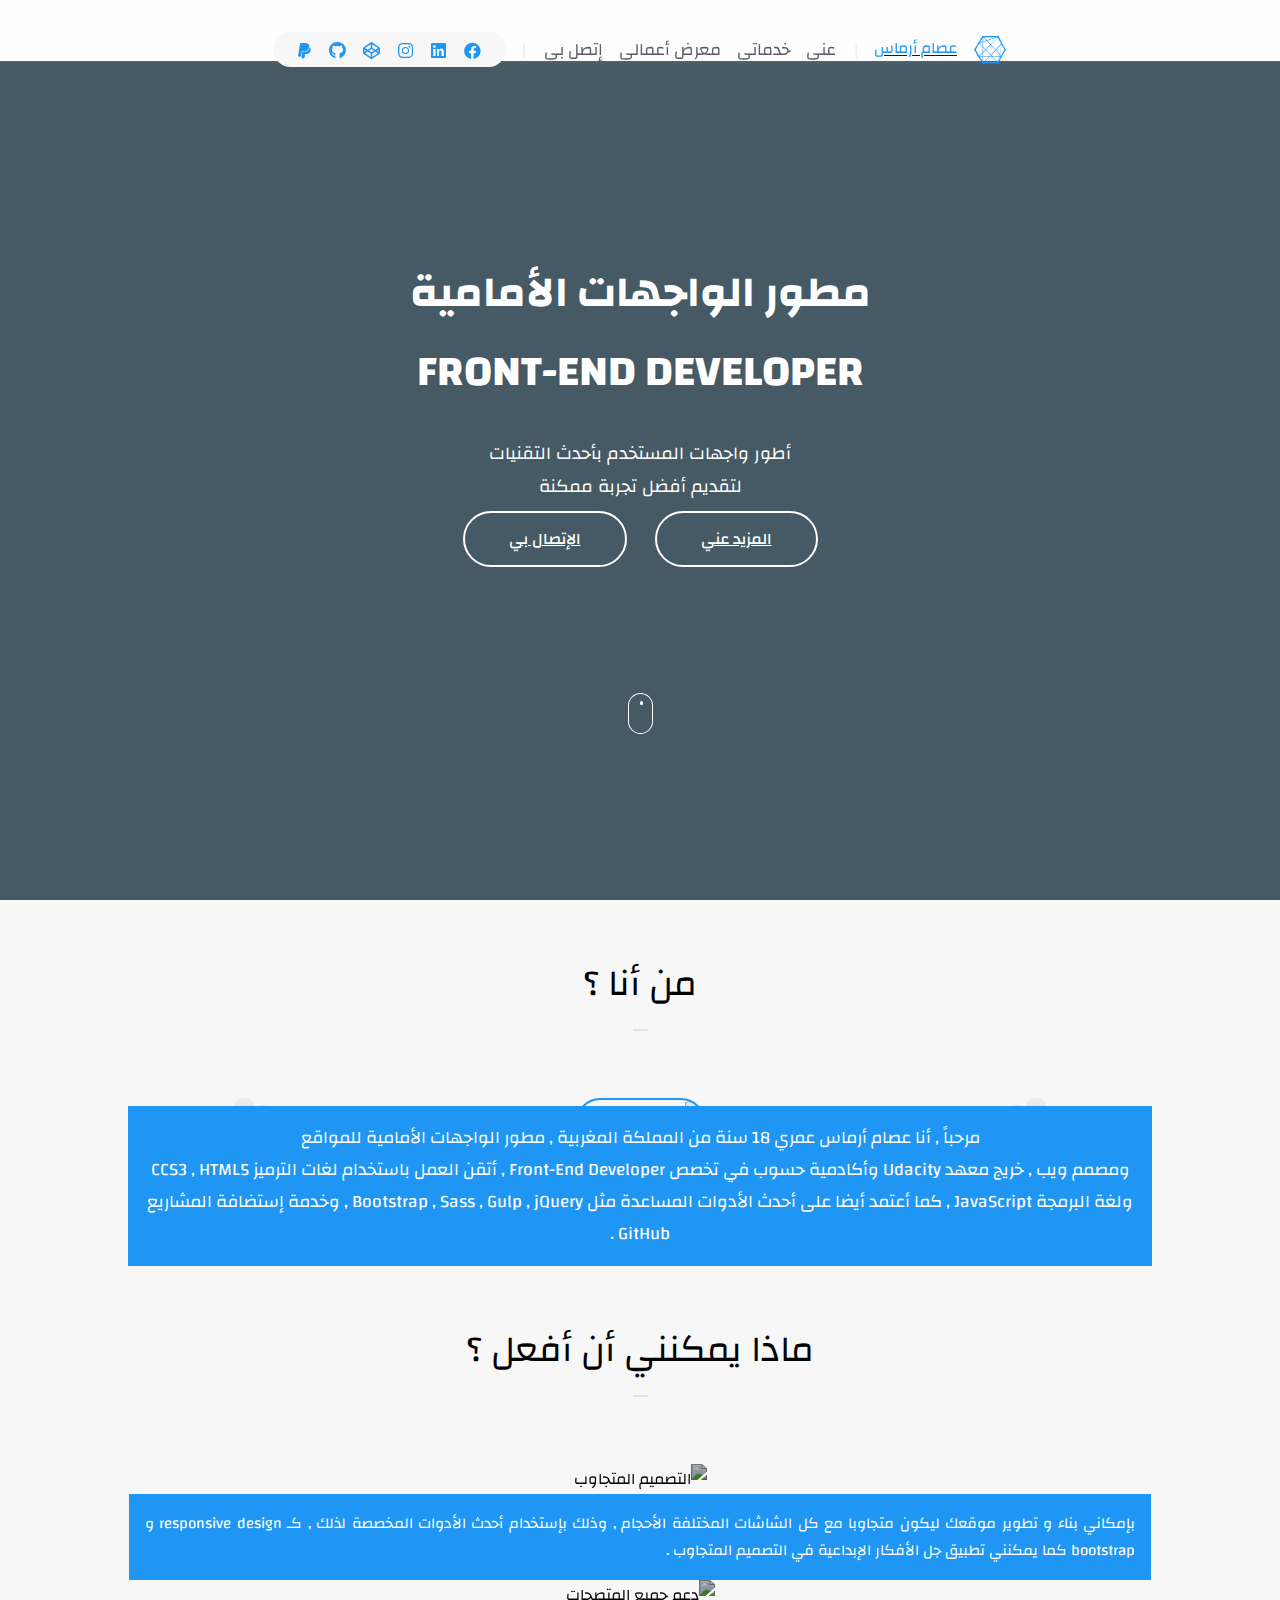
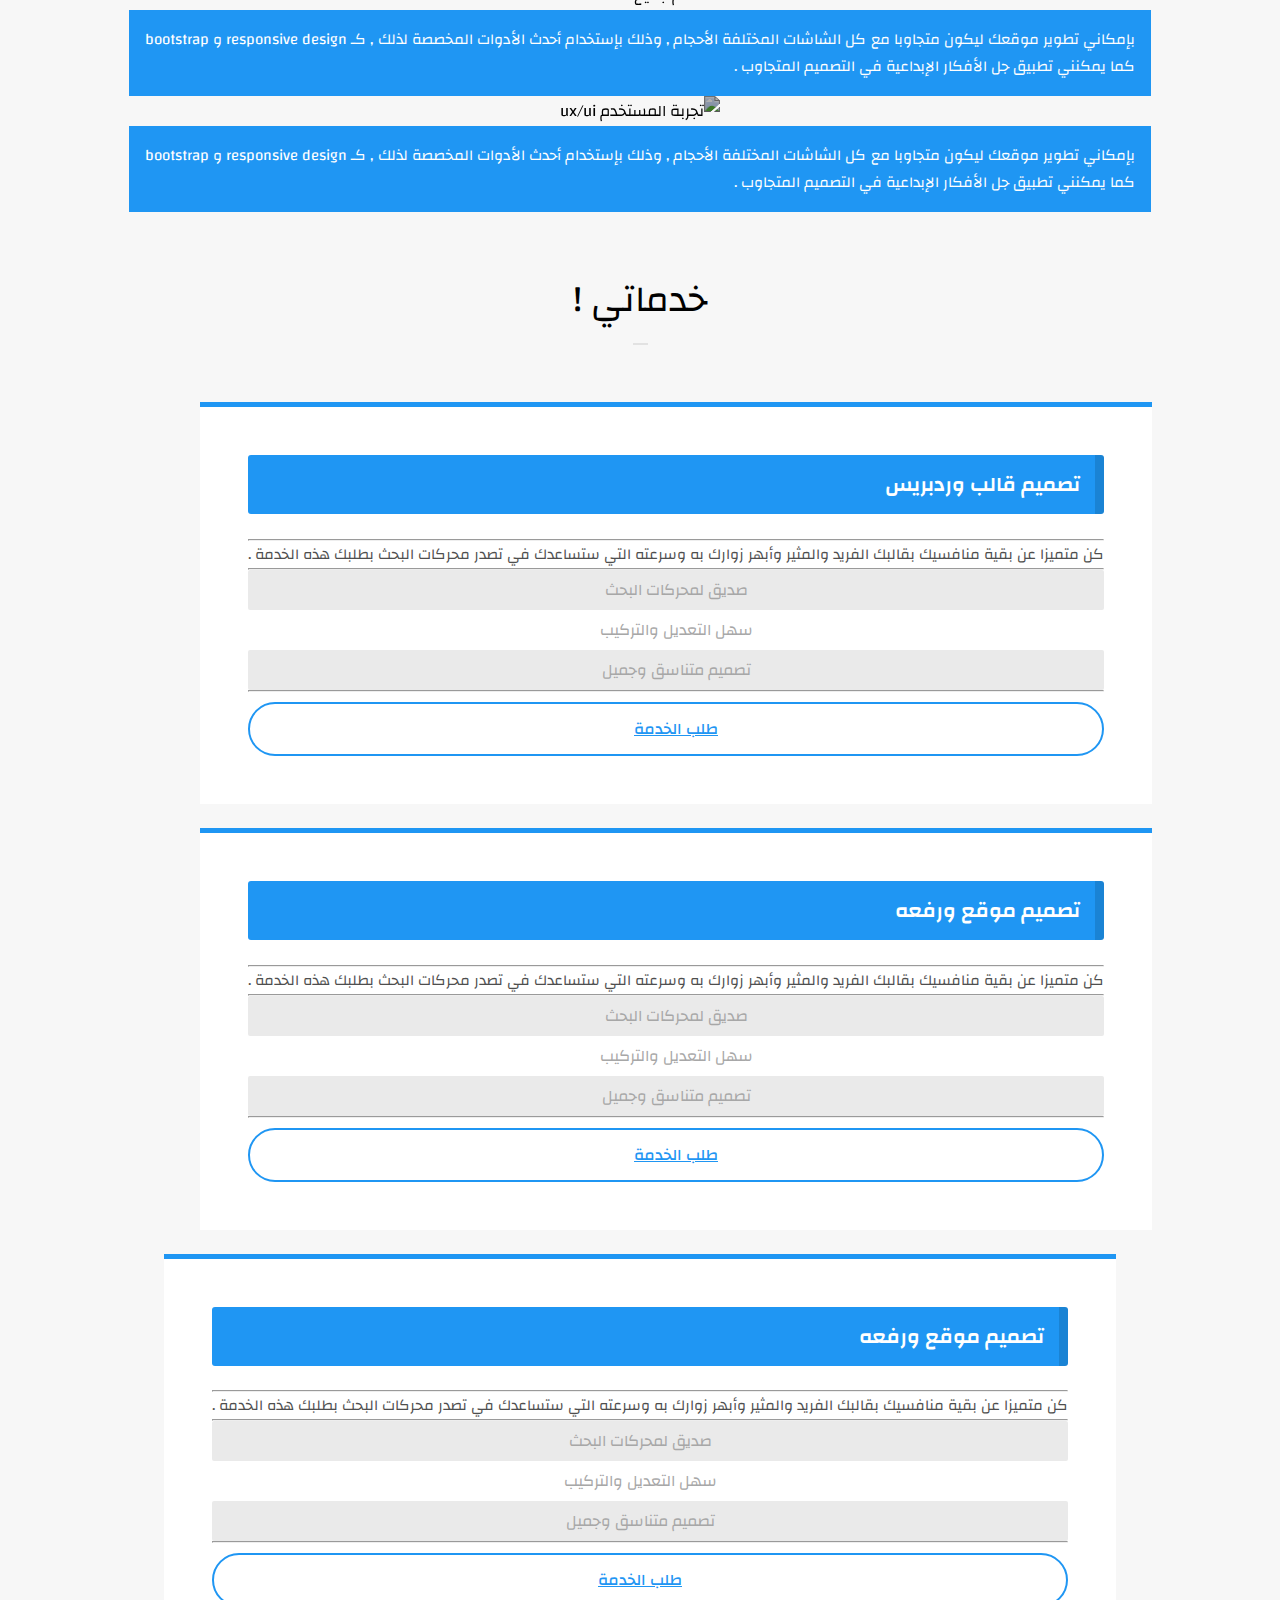
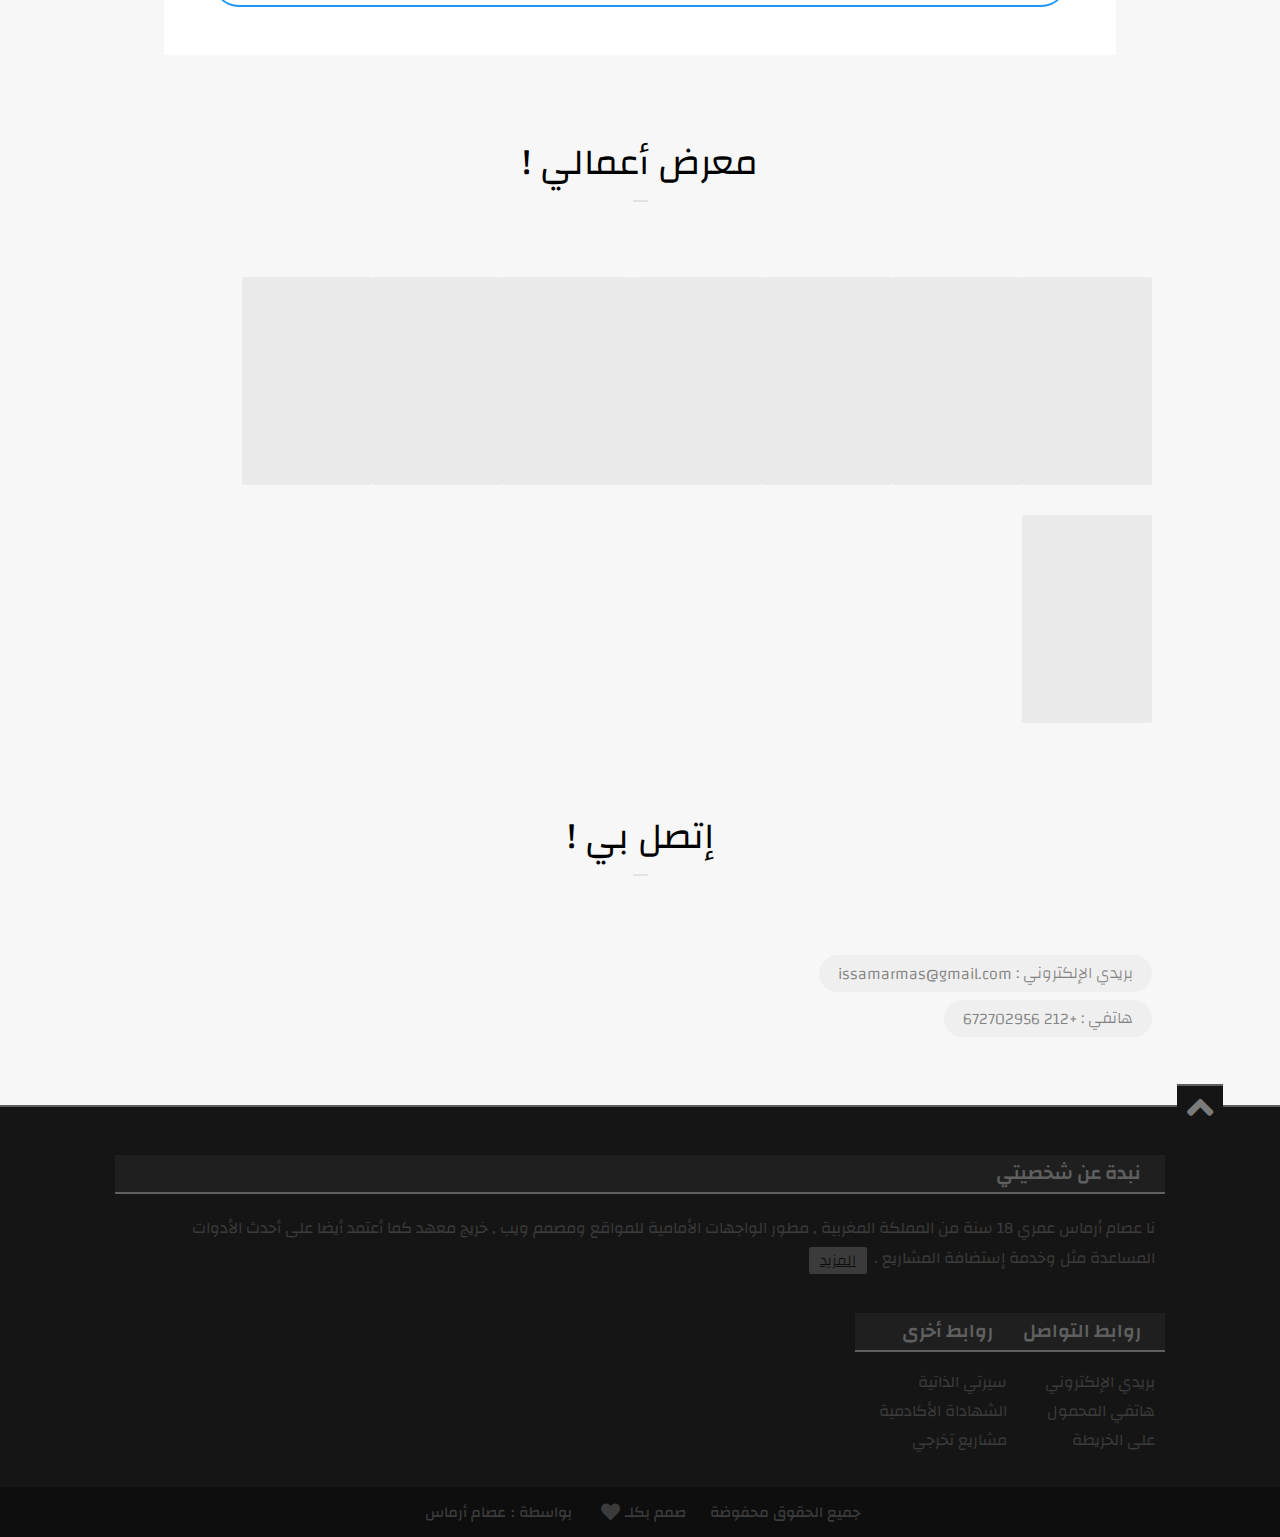
==== index.html @ 889aa136 "add hover style on gallory items" ====
<!DOCTYPE html>
<html leng="ar">
	<head>
		    <!-- title -->
		    <title>Issam Armas</title>
				<link rel="icon" type="image/png" sizes="200x200" href="images/icon.png">
				<!-- meta tage -->
		    <meta charset="utf-8">
        <meta name="viewport" content="width=device-width, initial-scale=1, shrink-to-fit=no">
				<meta name="decription" content="#">
				<meta name="kywords" contant="#">
				<!-- links -->
        <link rel="stylesheet" href="css/bootstrap.css">
        <link rel="stylesheet" href="css/bootstrap-change.css">
        <link rel="stylesheet" href="css/app.css">
        <link rel="stylesheet" href="https://use.fontawesome.com/releases/v5.1.0/css/all.css" integrity="sha384 lKuwvrZot6UHsBSfcMvOkWwlCMgc0TaWr+30HWe3a4ltaBwTZhyTEggF5tJv8tbt" crossorigin="anonymous">
				<link href="https://fonts.googleapis.com/css?family=Changa:400,700" rel="stylesheet">
	</head>
	<body dir="rtl">
        <div class="container-fluid">
					<div id="top"></div>
    <!-- spinner leading -->
           <div class="divspinner">
             <div class="spinner">
                  <div class="double-bounce1"></div>
                  <div class="double-bounce2"></div>
             </div>
             </div>
    <!-- start header -->
            <header>
							<!-- top bar -->
							<nav class="navbar navbar-light bg-light">
								<!-- logo & title -->
										 <a class="navbar-brand" href="#top"><i class="fab fa-connectdevelop"></i><span class="logo">عصام أرماس </span></a><span class="dash"> |</span>
                <!-- main menu -->
										 <ul>
											 <li><a href='#about-link'>عني</a></li>
											 <li><a href='#services-link'>خدماتي</a></li>
											 <li><a href='#gallory-link'>معرض أعمالي</a></li>
											 <li><a href='#contact-link'>إتصل بي</a></li>
										 </ul>
										 <span class="dash-left"> |</span>
										 <!-- icons navigation -->
										 <ul class="s-nav">
											<li><a href="#"><i class="fab fa-facebook s"></i></a></li>
											<li><a href="#"><i class="fab fa-linkedin s"></i></a></li>
											<li><a href="#"><i class="fab fa-instagram s"></i></a></li>
											<li><a href="#"><i class="fab fa-codepen s"></i></a></li>
											<li><a href="https://github.com/issamarmas" target="_blank"><i class="fab fa-github s"></i></a></li>
											<li><a href="#"><i class="fab fa-paypal s"></i></a></li>
										 </ul>
							 </nav>
							 <!-- End the top bar -->
					      <div class="cover">
									<!-- start cover contant -->
		                <div class="conter">
											<h2>مطور الواجهات الأمامية<br>FRONT-END DEVELOPER</h2>
											<p>أطور واجهات المستخدم بأحدث التقنيات  <br> لتقديم أفضل تجربة ممكنة</p>
		                  <a href="#about-link" class="btn btn-outline-primary" role="button" aria-pressed="true">المزيد عني</a>
		                  <a href="#contact-link" class="btn btn-outline-primary" role="button" aria-pressed="true">الإتصال بي</a>
		                </div>
		                <div class='icon-scroll smooth-scroll'><a href="#about-link" class="a-btn"></a></div>
			          </div>
		        </header>
         <!-- end header -->
		     <div id="about-link"></div>
				 <!-- start about section -->
            <section id="about">
							<!-- About me -->
                <div class="title l">
                    <h2>من أنا ؟</h2>
										<div class="border"></div>
                </div>
                <div class="profile">
                      <div style="width: 80%; margin: 0 auto;">
                        <i class="fas fa-heart"></i>
                        <i class="fas fa-heart fas2"></i>
                      </div>
                      <img src="images/face.png" width="50">
                      <p class="paragraph">مرحباً , أنا عصام أرماس عمري 18 سنة من المملكة المغربية , مطور الواجهات الأمامية للمواقع ومصمم ويب , خريج معهد Udacity وأكادمية حسوب في تخصص Front-End Developer , أتقن العمل باستخدام لغات الترميز CCS3 , HTML5 ولغة البرمجة JavaScript , كما أعتمد أيضا على أحدث الأدوات المساعدة مثل Bootstrap , Sass , Gulp , jQuery , وخدمة إستضافة المشاريع GitHub .
											</p>
                </div>
								<!-- What i can do ? -->
                <div class="title">
                    <h2>ماذا يمكنني أن أفعل ؟</h2>
										<div class="border b"></div>
                </div>
								<div class="row-width">
                  <div class="row">
                      <!--row right-->
                      <div class="col-lg-4 shadow-sm p-3 mb-5 bg-white rounded">
                          <img class="p-img" src="images/res.png" width="100%" height="auto" alt="التصميم المتجاوب">
                          <p>بإمكاني بناء و تطوير موقعك ليكون متجاوبا مع كل الشاشات المختلفة الأحجام , وذلك بإستخدام أحدث الأدوات المخصصة لذلك , كـ responsive design و bootstrap كما يمكنني تطبيق جل الأفكار الإبداعية في التصميم المتجاوب .</p>
                      </div>
                      <!--row center -->
                      <div class="col-lg-4 shadow-sm p-3 mb-5 bg-white rounded">
                        <img class="p-img" src="images/zer.png" width="100%" height="auto" alt="دعم جميع المتصحات">
                        <p>بإمكاني تطوير موقعك ليكون متجاوبا مع كل الشاشات المختلفة الأحجام , وذلك بإستخدام أحدث الأدوات المخصصة لذلك , كـ  responsive design و bootstrap كما يمكنني تطبيق جل الأفكار الإبداعية في التصميم المتجاوب .</p>
                      </div>
                      <!-- row left-->
                      <div class="col-lg-4 shadow-sm p-3 mb-5 bg-white rounded">
                        <img class="p-img" src="images/xx.png" width="100%" height="auto" alt="تجربة المستخدم  ux/ui">
                        <p>بإمكاني تطوير موقعك ليكون متجاوبا مع كل الشاشات المختلفة الأحجام , وذلك بإستخدام أحدث الأدوات المخصصة لذلك , كـ  responsive design و bootstrap كما يمكنني تطبيق جل الأفكار الإبداعية في التصميم المتجاوب .</p>
                      </div>
                  </div>
								</div>
            </section>
						<!--End about section -->
						<div id="services-link"></div>
						<!-- Start services section -->
						<section id="services">
							<div class="title">
									<h2>خدماتي !</h2>
									<div class="border"></div>
							</div>
							<div class="width-services">
								<div class="row">
									<!-- wordpress template card -->
									<div class="col-lg-4 col-md-6">
										<div class="col-contant shadow-sm">
											<h1>تصميم قالب وردبريس</h1>
											<hr/>
											<p>كن متميزا عن بقية منافسيك بقالبك الفريد والمثير وأبهر زوارك به وسرعته التي ستساعدك في تصدر محركات البحث بطلبك هذه الخدمة .</p>
											<hr/>
											<div class="tips">
												<li class="li-1">صديق لمحركات البحث</li>
												<li class="li-2">سهل التعديل والتركيب</li>
												<li class="li-3">تصميم متناسق وجميل</li>
											</div>
											<hr/>
											<!-- button -->
											<div class="my-btn">
												<a href="#">طلب الخدمة</a>
											</div>
										</div>
									</div>
									<!-- normal template card -->
									<div class="col-lg-4 col-md-6">
										<div class="col-contant shadow-sm">
											<h1>تصميم موقع ورفعه</h1>
											<hr/>
											<p>كن متميزا عن بقية منافسيك بقالبك الفريد والمثير وأبهر زوارك به وسرعته التي ستساعدك في تصدر محركات البحث بطلبك هذه الخدمة .</p>
											<hr/>
											<div class="tips">
												<li class="li-1">صديق لمحركات البحث</li>
												<li class="li-2">سهل التعديل والتركيب</li>
												<li class="li-3">تصميم متناسق وجميل</li>
											</div>
											<hr/>
											<!-- button -->
											<div class="my-btn">
												<a href="#">طلب الخدمة</a>
											</div>
										</div>
									</div>
									<!-- fixe template plan card -->
									<div class="col-lg-4 col-md-6 center">
										<div class="col-contant shadow-sm">
											<h1>تصميم موقع ورفعه</h1>
											<hr/>
											<p>كن متميزا عن بقية منافسيك بقالبك الفريد والمثير وأبهر زوارك به وسرعته التي ستساعدك في تصدر محركات البحث بطلبك هذه الخدمة .</p>
											<hr/>
											<div class="tips">
												<li class="li-1">صديق لمحركات البحث</li>
												<li class="li-2">سهل التعديل والتركيب</li>
												<li class="li-3">تصميم متناسق وجميل</li>
											</div>
											<hr/>
											<!-- button -->
											<div class="my-btn">
												<a href="#">طلب الخدمة</a>
											</div>
										</div>
									</div>
								</div>
					  	</div>
						</section>
						<!-- End the section -->
						<div id="gallory-link"></div>
						<div class="title">
								<h2>معرض أعمالي !</h2>
								<div class="border b-r"></div>
						</div>
						<!-- Start gallory section -->
						<section id="gallory">
							<!------------------------>
							<div class="width-section">
									<div class="row">
										<!--------->
											<div class="item col-lg-3 col-md-6">
												<div class="contant-item">
													<div class="hover-item">
														<a href="#">تفاصيل أكثر</a>
													</div>
												</div>
											</div>
											<!--------->
											<div class="item col-lg-3 col-md-6">
												<div class="contant-item">
													<div class="hover-item">
														<a href="#">تفاصيل أكثر</a>
													</div>
												</div>
											</div>
											<!--------->
											<div class="item col-lg-3 col-md-6">
												<div class="contant-item">
													<div class="hover-item">
														<a href="#">تفاصيل أكثر</a>
													</div>
												</div>
											</div>
											<!--------->
											<div class="item col-lg-3 col-md-6">
												<div class="contant-item">
													<div class="hover-item">
														<a href="#">تفاصيل أكثر</a>
													</div>
												</div>
											</div>
											<!--- [ buttom items ] --->
											<div class="item col-lg-3 col-md-6">
												<div class="contant-item">
													<div class="hover-item">
														<a href="#">تفاصيل أكثر</a>
													</div>
												</div>
											</div>
											<!--------->
											<div class="item col-lg-3 col-md-6">
												<div class="contant-item">
													<div class="hover-item">
														<a href="#">تفاصيل أكثر</a>
													</div>
												</div>
											</div>
											<!--------->
											<div class="item col-lg-3 col-md-6">
												<div class="contant-item">
													<div class="hover-item">
														<a href="#">تفاصيل أكثر</a>
													</div>
												</div>
											</div>
											<!--------->
											<div class="item col-lg-3 col-md-6">
												<div class="contant-item">
													<div class="hover-item">
														<a href="#">تفاصيل أكثر</a>
													</div>
												</div>
											</div>
									</div>
					  	</div>
							<!------------------------>
						</section>
						<!-- End the section -->

						<div id="contact-link"></div>
						<!-- start contact section -->
						<section id="contact-me">
							<!-- title of section -->
							<div class="title">
									<h2>إتصل بي !</h2>
									<div class="border b-r"></div>
							</div>
							<!-- contant section -->
							<div class="width-section">
								<div class="row">
									<!-- first colum -->
									<div class="col-lg-6 col-md-6">
										<div class="c-col">
											<!-- -->
										</div>
									</div>
									<!-- second colum -->
									<div class="col-lg-6 col-md-6">
										<div class="c-col">
											<!-- -->
											<div class="ul-contact">
												<div>
													<li>بريدي الإلكتروني : <span>issamarmas@gmail.com</span></li>
												</div>
												<div>
													<li>هاتفي : <span>+212 672702956</span></li>
												</div>
											</div>
										</div>
									</div>
								</div>
							</div>
						</section>
						<section id="footer">
							<a href="#top"><i class="fas fa-angle-up f"></i></a>
							<!-- statrt footer -->
							<div class="width-footer">
								<div class="row">
									<div class="col-lg-6 ">
										<h3>نبدة عن شخصيتي</h3>
										<p class="about-me">نا عصام أرماس عمري 18 سنة من المملكة المغربية , مطور الواجهات الأمامية للمواقع ومصمم ويب , خريج معهد  كما أعتمد أيضا على أحدث الأدوات المساعدة مثل  وخدمة إستضافة المشاريع  .
											<a href="#">المزيد</a>
										</p>
									</div>
									<div class="col-lg-3">
										<h3>روابط التواصل</h3>
										<ul class="foot-nav">
											<li><a href="#"><i class="fas fa-at f-i"></i>بريدي الإلكتروني</a></li>
											<li><a href="#"><i class="fas fa-mobile f-i"></i>هاتفي المحمول</a></li>
											<li><a href="#"><i class="fas fa-map-marker-alt f-i"></i>على الخريطة</a></li>
										</ul>
									</div>
									<div class="col-lg-3">
										<h3>روابط أخرى</h3>
										<ul class="foot-nav">
											<li><a href="#"><i class="fas fa-user f-i"></i>سيرتي الذاتية</a></li>
											<li><a href="#"><i class="fas fa-file-alt f-i"></i>الشهاداة الأكادمية</a></li>
											<li><a href="#"><i class="fas fa-graduation-cap f-i"></i>مشاريع تخرجي</a></li>
										</ul>
									</div>
						  	</div>
					  	</div>
							<div class="end-footer">
									<div class="row">
										<div class="col-lg-9 width-end">
											<p>جميع الحقوق محفوضة</p>
											<p><i class="fas fa-heart e-i"></i>صمم بكلـ</p>
											<p><span class="footer-name">عصام أرماس </span>بواسطة : </p>
										</div>
									</div>
							</div>
							<!-- End footer -->
						</section>
        </div>
				<script src="js/jQuery.min.js"></script>
				<script src="js/bootstrap.min.js"></script>
				<script src="js/app.js"></script>
	</body>
</html>
---- css/app.css ----
/*##################
 --Template name : Armas .
 --Version : v1 .
 --By : Issam Armas .
 -------2018-------
###################*/

html,dody,*{
    margin: 0;
    padding: 0;
    box-sizing: border-box;
    -webkit-font-smoothing: antialiased;
    transition: all 0.2s ease-out !important;
    -webkit-transition: all 0.2s ease-out !important;
}
.selector-for-some-widget {box-sizing: content-box;}

body{
  /*  overflow: hidden; */
  font-family: 'Noto Sans Arabic', changa !important;
   background-color: #f7f7f7 !important;
}
span.dash-left {
    color: #e2e2e2;
}
span.logo {
    vertical-align: initial;
    position: relative;
    top: -1px;
}
header{

    display: block;
    height: 100vh;
    margin: 0 auto;
    background: #455a64 !important;
}


.cover{
    display: block;
    text-align: center;
    height: 100%;
}
header .cover h2{
  color: #fff;
  font-weight: 700;
  display: inline-block;
  padding: 10px 40px;
  margin-bottom: 1rem;
  font-size: 2.7em;
}
header p {
      color: #fff;
      font-weight: 400;
      padding: 0px 25px;
      font-size: 18px !important;
      margin-bottom: 21px !important;
}
.conter {

  margin: 0 auto;
  display: block;
  align-items: center;
  position: relative;
  top: 27vh;

}

button {
    cursor: pointer;
    padding: 20px;
}
.mar {
margin: 0 auto;
    position: absolute;
    top: 90vh;
    right: -50%;
    display: block;
    width: 80%;
    background: white;
    border-radius: 7px;
    left: -50%;
}

.mar p{
    padding: 1.3rem;
    text-align: center;
    padding-top: 0;
    color: #5f4c82;

}

#about {
    background-color: #f7f7f7;
    height: auto;
    box-shadow: 0px -3px 3px #00000005 !important;
    width: 100%;
    padding-bottom: 1rem;
}
.title > h2{
   font-weight: 400;
   text-align: center;
   padding: 50px;
   user-select: none;
   font-size:2.3em;
}
.title{
    margin: 0px auto !important;
    text-align: center;
}
#services .title{
    margin: -10px auto !important;
    text-align: center;

}

/* start spinner */
.divspinner{
    display: none; /* block spinner */
    background: #1f96f3 !important;
    width: 100%;
    position: fixed;
    height: 100%;
    z-index: 9999999;
}
.fab {
    vertical-align: middle;
    border-style: none;
    animation: rotate 4s infinite;
    animation-timing-function: ease-in-out;
    padding: 0 1rem !important;

}
.title:hover > .border {
    border-color: #ff9a44 !important;
    transform: scaleX(2.3);
}
.title:hover > .b {
    border-color: #ff9a44 !important;
    transform: scaleX(6);
}
.rounded:hover {
    transform: translateY(-10px);
}
.spinner {
    margin: 50vh auto;
  width: 40px;
  height: 40px;

  position: relative;
}

.double-bounce1, .double-bounce2 {
  width: 100%;
  height: 100%;
  border-radius: 50%;
  background-color: #fff;
  opacity: 0.6;
  position: absolute;
  top: 0;
  left: 0;

  -webkit-animation: sk-bounce 2.0s infinite ease-in-out;
  animation: sk-bounce 2.0s infinite ease-in-out;
}

.double-bounce2 {
  -webkit-animation-delay: -1.0s;
  animation-delay: -1.0s;
}

@-webkit-keyframes sk-bounce {
  0%, 100% { -webkit-transform: scale(0.0) }
  50% { -webkit-transform: scale(1.0) }
}

@keyframes sk-bounce {
  0%, 100% {
    transform: scale(0.0);
    -webkit-transform: scale(0.0);
  } 50% {
    transform: scale(1.0);
    -webkit-transform: scale(1.0);
  }
}
/* end spinner */
.fa-connectdevelop:before {
    content: "\f20e";
    color: #1f96f3 !important;
    font-size: 30px;
}
span, li{
    font-weight: 400;
    color:#1f96f3;
    vertical-align: middle;
}
div#about-link {
    position: relative;
    top: -20px;
    display: block;
}
ul {
    list-style: none;
    float: right;
    margin: 0 10px;
    display: inherit;
}
li{
    cursor: pointer;
    font-size: 18px;
    padding:  0.5rem;
}
li > a{
    text-decoration: none !important;
    color: #575d67!important;
    font-size: 17px !important;
    padding: 6px 0 !important;
}
    li > a:hover{
      color: #1f96f3 !important;
    }
@keyframes rotate{
 0% {transform: rotate(0deg) }
 100% {transform: rotate(360deg) }
}
.dash{
    color: #e2e2e2;
    font-weight: 100;
    user-select: none;
    margin-right: 1rem;
}
 li > a:focus , focus-within{
       color: #1f96f3 !important;
    }

.icon-scroll,.icon-scroll:before{
  position: absolute;
  left: 50%;
}
.icon-scroll{
      width: 25px;
      height: 41px;
      margin-left: -12px;
      top: 50%;
      margin-top: 27vh;
      box-shadow: inset 0 0 0 1px #fff;
      border-radius: 25px;
      z-index: 9;

}
.icon-scroll:before{
      content: '';
      width: 3px;
      height: 4px;
      background: #fff;
      margin-left: -1px;
      top: 8px;
      border-radius: 4px;
      animation-duration: 1.5s;
      animation-iteration-count: infinite;
      animation-name: scroll;
}
@keyframes scroll{
  0%{opacity: 1;}
  100%{opacity: 0;transform: translateY(46px);}
}
.a-btn{
     padding: 100%;
    padding-top: 15%;
    padding-left: 9%;
}


.row p{
    margin-top: 0;
    margin-bottom: 0 !important;
    padding: 1rem;
    font-size: 15px;
    color: #fff;
    text-align: justify;
    cursor: pointer;
}
.row > .bg-white {
    background-color: #fff !important;
    background: none !important;
    padding: 0 1px !important;
    margin-bottom: 0px !important;
    box-shadow: none !important;
}
img.p-img {
    width: 100%;
    padding: 0;
    filter: brightness(0.69);
    cursor: pointer;
}
img.p-img:hover {
    filter: brightness(1);
}
.col-lg.shadow-sm.p-3.mb-5.bg-white.rounded:hover {
    box-shadow: 0 0.125rem 2rem rgba(0, 0, 0, 0.075) !important;
}
/* media screen */

@media screen and (max-width: 750px) {

      .icon-scroll{
        display: none !important;
  }
}


/* end screen media */
.profile > img{
    width: 129px;
    border-radius: 100px 100px 0px 0px;
    border: solid 2px #1f96f3;
    padding: 2px;
    margin: 0 auto;
    display: block;
    z-index: 2;
    position: static;
}
.profile {
    margin: 0 auto;
    display: block;
    width: 80%;
}
.rounded:hover .p-img {
    filter: brightness(1);
}

.profile > p{
    text-align: center;
    color: #ffffff;
    font-size: 1.09em;
    padding: 1rem;
    margin-bottom: 0 !important;
    margin-top: -1rem;
    z-index: 1;
    background-color: #1f96f3;
    position: relative;

}
.fa, .fas {
    font-weight: 900;
    transform: rotate(-20deg);
    float: right;
    font-size: 42px;
    color: #c5c5c540;
}

i.fas.fa-heart.fas2 {
    font-weight: 900;
    transform: rotate(20deg);
    float: left;
    font-size: 42px;
    color: #c5c5c540;
}

.contant-row{
  background: #f7f7f7;
  color: white;
  padding: 0 ;
  margin: 0.9rem auto;
  border-radius: 4px;
  display: flex;
  flex-direction: row-reverse;
}
.contant-row p{
text-align: right;
color: #1f96f3;
padding: 1rem;
}
.contant-row h3{
  text-align: right;
  color: #1f96f3;
  padding-bottom: 0 !important;
  font-size: 20px;
  padding: 1rem;
  padding-top: 1.5rem;
  margin: 0;
}
.p-row {
    float: right;
    flex: auto;
    width: 50%;
    padding-right: 1rem;
}
.img-row {
    float: right;
    flex: auto;
    width: 23%;
}
.img-row img{
  float: right;
  border-radius: 0px 4px 4px 0px;
}
.row {
  display: -ms-flexbox;
  display: flex;
  -ms-flex-wrap: wrap;
  flex-wrap: wrap;
  margin: 0 auto;
  width: 100% !important;
  text-align: center;
}

/* style sosiel links --s-nav--*/
.s {
    animation: none;
    color: #1f96f3;
    margin: 9px;
    position: relative;
    padding: 0px !important;
    top: 1px;

}
ul.s-nav a:hover .s {
    color: #FFC107 !important;
    transform: scale(1.33) !important;
    -webkit-transform: scale(1.33) !important;
}
.s-nav li {
    padding: 0px;
}

/*---------end ----*/


/* The new style after back */
.rounded:hover p {
    background: #03A9F4 !important;
}
.profile > p:hover {
      transform: translateY(-7px);
      background-color: #FF9800 !important;
      cursor: pointer;
      box-shadow: 0px 1px 20px 0px #ff9a44;
}
section#footer {
    height: auto;
    background: #151515;
    border-top: solid 2px #5f5f5f;
}
.width-footer{
  width: 82%;
  height: 100%;
  align-items: center;
  margin: 0 auto;
  padding: 2rem 0;
  display: block;
}
#footer h3:hover {
      border-color: #9dab2e;
      color: #9dab2e;
      user-select: none;
}
i.fas.fa-angle-up.f {
      position: relative;
      display: inline-block;
      right: 57px;
      transform: none;
      top: -21px;
      padding: 0px 10px;
      box-shadow: 0px -2px #5f5f5f;
      background: #151515;
      color: #7b7b7b;
}
i.fas.fa-angle-up.f:hover {
  color: #ffffff;
  transform: translateY(-5px);
  background: #9dab2e;
  box-shadow: 0px -2px #bbcc34;
}
.s {
    transition: all 0.07s ease-in-out !important;
}
ul.foot-nav li {
    color: #7b7b7b;
    display: block;
    line-height: 17px;
    padding: 0;
    text-align: right;
    width: 100%;
}
ul.foot-nav li a:hover{
      color: #b7b7b7 !important;
      padding: 7px 3px !important;
      transition: all 0.1s !important;
}
ul.foot-nav li a{
    width: 100%;
    display: block;
    padding: 7px 0 !important;
    margin: 0px;
    color: #3b3b3b !important;
    font-size: 16px !important;
    font-weight: 400;
    line-height: 15px;
}
ul.foot-nav li a:focus{
  color: #9dab2e !important;
}
ul.foot-nav {
    margin: 0;
    padding: 0px 10px;
    width: 100%;
}
.f-i {
    font-weight: 900;
    position: relative;
    font-size: 18px;
    float: left;
    color: #151515;
    transform: none;
}
#footer a:hover .f-i {
    color: #9dab2e !important;
}
#footer .col-lg-6:hover h3 { color: #9dab2e;border-color: #9dab2e; }
#footer .col-lg-3:hover h3 { color: #9dab2e; }

.col-lg-9.width-end {
    margin: 0 auto;
    padding: .6rem;
    user-select: none;
    font-weight: 500;
}
.end-footer {
    background: #0e0e0e;
}
/* footer copyright */

#footer p {
    display: inline-block;
    padding: 0px 10px;
    color: #3b3b3b !important;
}

.e-i {
    transform: none;
    font-size: 19px;
    padding: 0px 5px;
    line-height: 24px;
    position: relative;
    top: 3px;
    float: left;
}
.width-end:hover .e-i {
    color: #dc3545;
}
span.footer-name:hover {
    color: #9dab2e;
}

span.footer-name {
    color: #3b3b3b;
    float: left;
    font-weight: 500;
    padding: 0 5px;
}
/*scroll bar*/
::-webkit-scrollbar-thumb {
    background: #1f96f3;
}

::-webkit-scrollbar {
    width: 9px;
}
/* -- */
#footer p.about-me {
    padding: 10px;
    padding-top: 3px;
    font-size: 16px;
    cursor: default;
    height: 77px;
    font-weight: 400;
    text-align: right;
    overscroll-behavior-y: contain;
    overflow-y: scroll;
}
p.about-me a {
    background: #3b3b3b;
    padding: 0px 11px;
    display: inline-block;
    border-radius: 2px;
    margin-right: 3px;
    position: relative;
    font-size: 15px;
    color: #0d0d0d;
    top: 2px;
    font-weight: 300;
}
p.about-me a:hover {
    text-decoration: none;
    background-color: #9dab2e;
    color: #ffffff;
}
#footer ::-webkit-scrollbar-thumb {
    background: #1f1f1f;
    border-radius: 3px;
}
ul.s-nav {
    background: #f7f7f7;
    padding: 0 1rem;
    border-radius: 3rem;
    margin: 1rem;
}
.row-width .row p{
    margin-top: 0;
    margin-bottom: 0 !important;
    padding: 1rem;
    font-size: 15px;
    background: #1f96f3;
    color: #fff;
    text-align: justify;
    cursor: pointer;
}
.row-width{
    width: 80%;
    display: block;
    margin: 0 auto;
}

/* style for services section */
div#services-link {
    position: relative;
    top: -40px;
}
#services{
    display: block;
    background: #f7f7f7;
}
.width-services {
    width: 80%;
    display: block;
    margin: 0 auto;
    align-items: center;
}
/* services --contant colums stytle */
.col-contant {
    background: #ffffff;
    padding: 3rem;
    border-top: solid 5px #1f96f3;
    margin-bottom: 1.5rem;
    color: #434b4e;
}
.col-contant:hover {
    transform: translateY(-7px);
    border-color: #FFC107;
}
#services .title > h2 {
    padding: 3rem !important;
    margin: 0 !important;
}
#services h1 {
    font-size: 1.3rem;
    background: #1f96f3;
    color: #fff;
    border-radius: 3px;
    cursor: default;
    margin-bottom: 1.55rem !important;
    font-weight: 600 !important;
    padding-right: 15px !important;
    text-align: right;
    padding: 10px;
    border-right: solid 9px #1a83d4;
}
.col-contant:hover h1 {
    border-color: #FF9800 !important;
    background-color: #FFC107 !important;
}
.col-contant p {
    color: #4e4e4e;
    padding: 0rem !important;
    text-align: justify;
}
.tips li {
    text-align: justify;
    padding: 3px 0px;
    font-size: 16px;
    color: #505050;
}
.tips {
    padding: 0px !important;
    list-style: none;
    margin: 0px 0px;
}
li.li-1 {
    padding: 5px 10px;
    background: #eaeaea;
    text-align: center;
    border-radius: 2px;
    color: #a7a7a7;
}
li.li-2 {
    background: #ffffff;
    padding: 5px 10px;
    border-radius: 2px;
    text-align: center;
    color: #a7a7a7;
}
li.li-3 {
    background: #eaeaea;
    text-align: center;
    color: #a7a7a7;
    border-radius: 2px;
    padding: 5px 10px;
}
.tips li:hover {
    background: #FFC107;
    color: #ffffff;
    border-right: 5px solid #FF9800;
}
.my-btn a {
  padding: 10px 0px !important;
  width: 100%;
  font-weight: 500;
  color: #1f96f3;
  border-radius: 45px;
  display: inline-block;
  border: solid 2px;
}
.my-btn {
    padding-top: 10px;
    display: block;
    margin: 0 auto;
}
.my-btn a:hover {
    text-decoration: none;
    border-color: #FF9800 !important;
    background: #FF9800 !important;
    color: #fff !important;
    padding: 6px 73px;
}
.col-contant:hover .my-btn a {
    border-color: #FFC107 ;
    color: #FFC107 ;
}

/* style of conact section*/

.border.b-r {
    top: -65px;
}
div#contact-link {
    position: relative;
    top: -35px;
}
.width-section{
  display: block;
  margin: 0 auto !important;
  width: 80%;
}
  .ul-contact {
      padding: 0px;
      list-style: none;
      text-align: right;
      line-height: 20px;
  }

  .ul-contact li span {
    color: #828282;
    font-size: 16px;
    font-weight: 300;
}
.ul-contact li {
    padding: 8px 19px;
    margin: 4px 0px;
    background: #efefef;
    display: inline-block;
    font-weight: 300;
    border-radius: 55px;
    color: #828282;
    font-size: 16px;
}
.c-col {
    margin-bottom: 4rem;
}
.center {
    margin: 0 auto;
}
/* gallory section */
div#gallory-link {
    position: relative;
    top: -45px;
}
.contant-item {
      background: #eaeaea;
      height: 13rem;
      transition: all 0.2s ease-out !important;
      border-radius: 2px;
      margin-bottom: 30px !important;
}
.contant-item:hover {
    background: #1f96f3;
    cursor: pointer;
    transform: scale(1.04);
    -webkit-transform: scale(1.04);
    box-shadow: 0px 0px 30px 0px #1f96f3 !important;
    -webkit-box-shadow: 0px 0px 30px 0px #1f96f3 !important;
    -ms-box-shadow: 0px 0px 30px 0px #1f96f3 !important;
    -o-box-shadow: 0px 0px 30px 0px #1f96f3 !important;
}
.hover-item {
    display: block;
    height: 100%;
    width: 100%;
    opacity: 0;
}
.contant-item:hover .hover-item {
    display: block;
    opacity: 1;
}
.hover-item a {
    color: #fff;
    height: 100%;
    position: relative;
    top: 45%;
    background: #1d8ce2;
    padding: 10px 24px;
    border-radius: 50px;
    font-size: 17px;
}
.hover-item a:hover {
    text-decoration: none;
}
/* finally the fucking site is done in the line namber 675*/
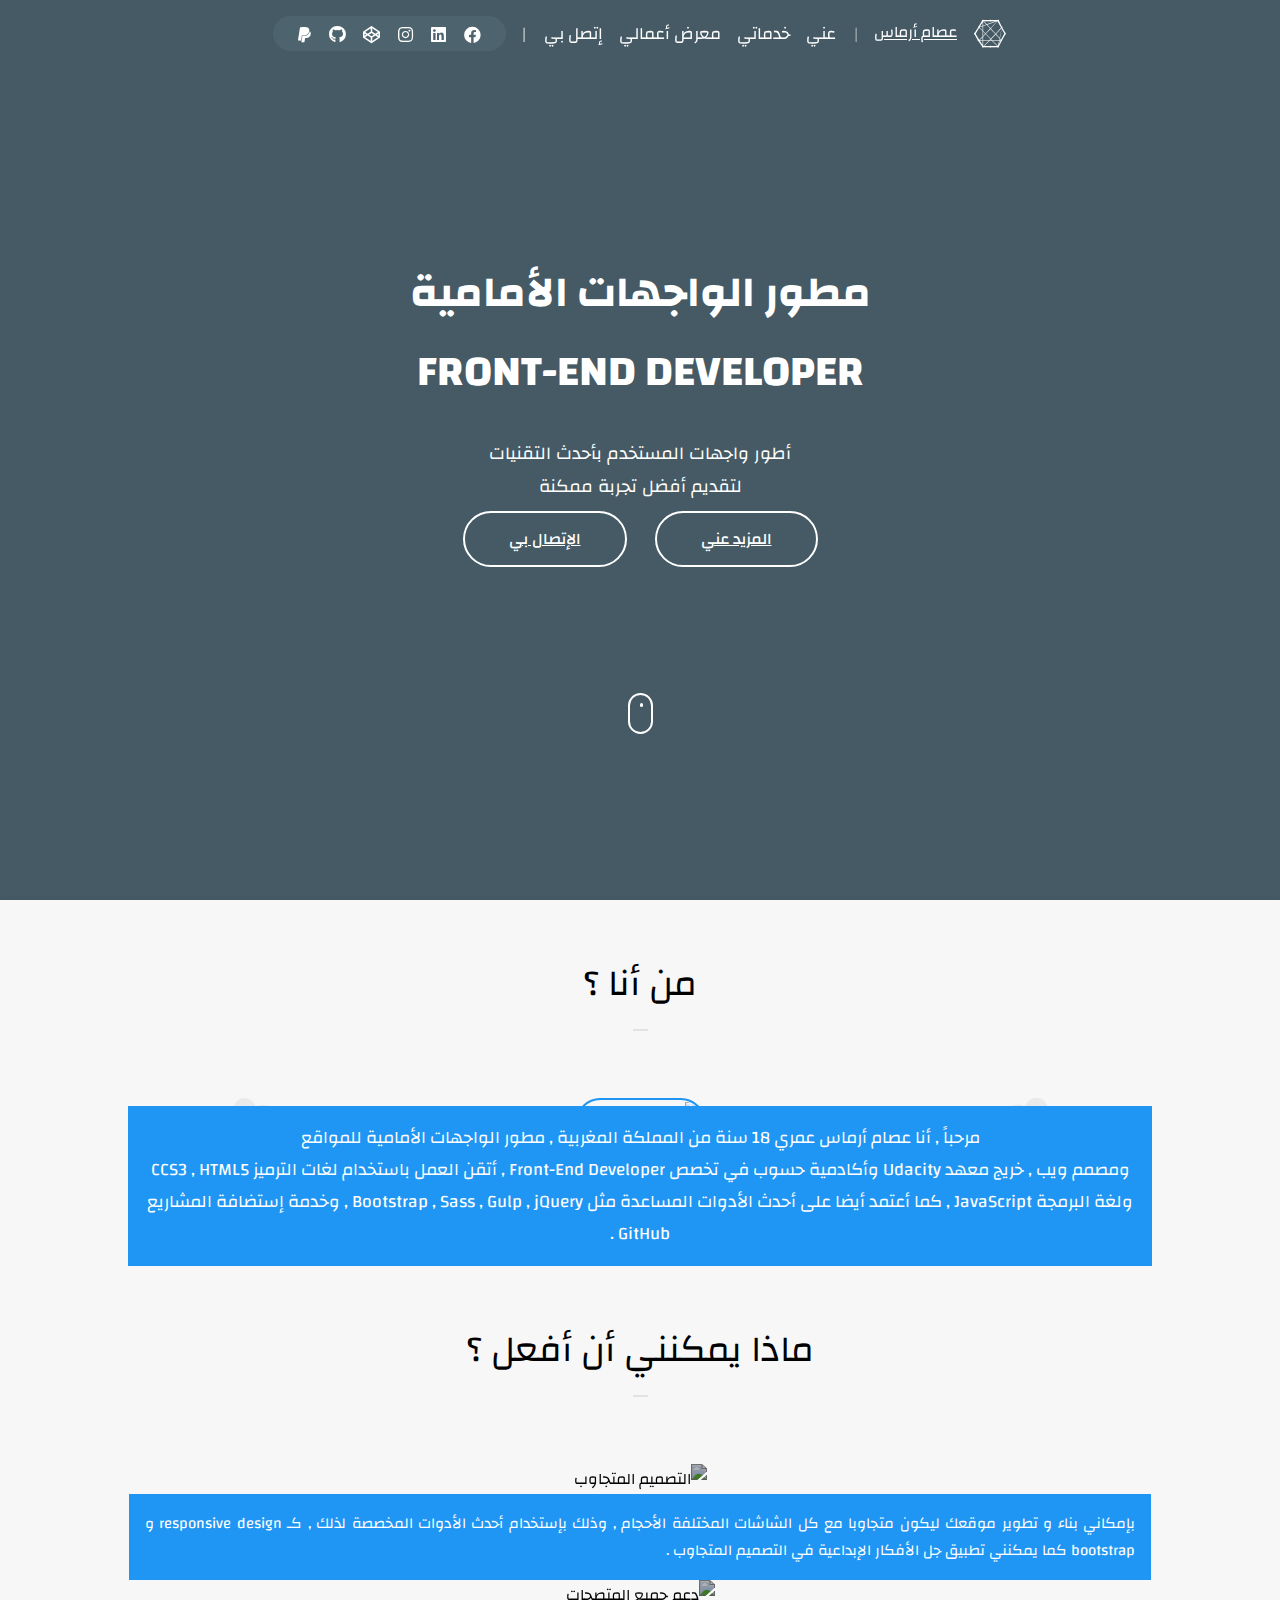
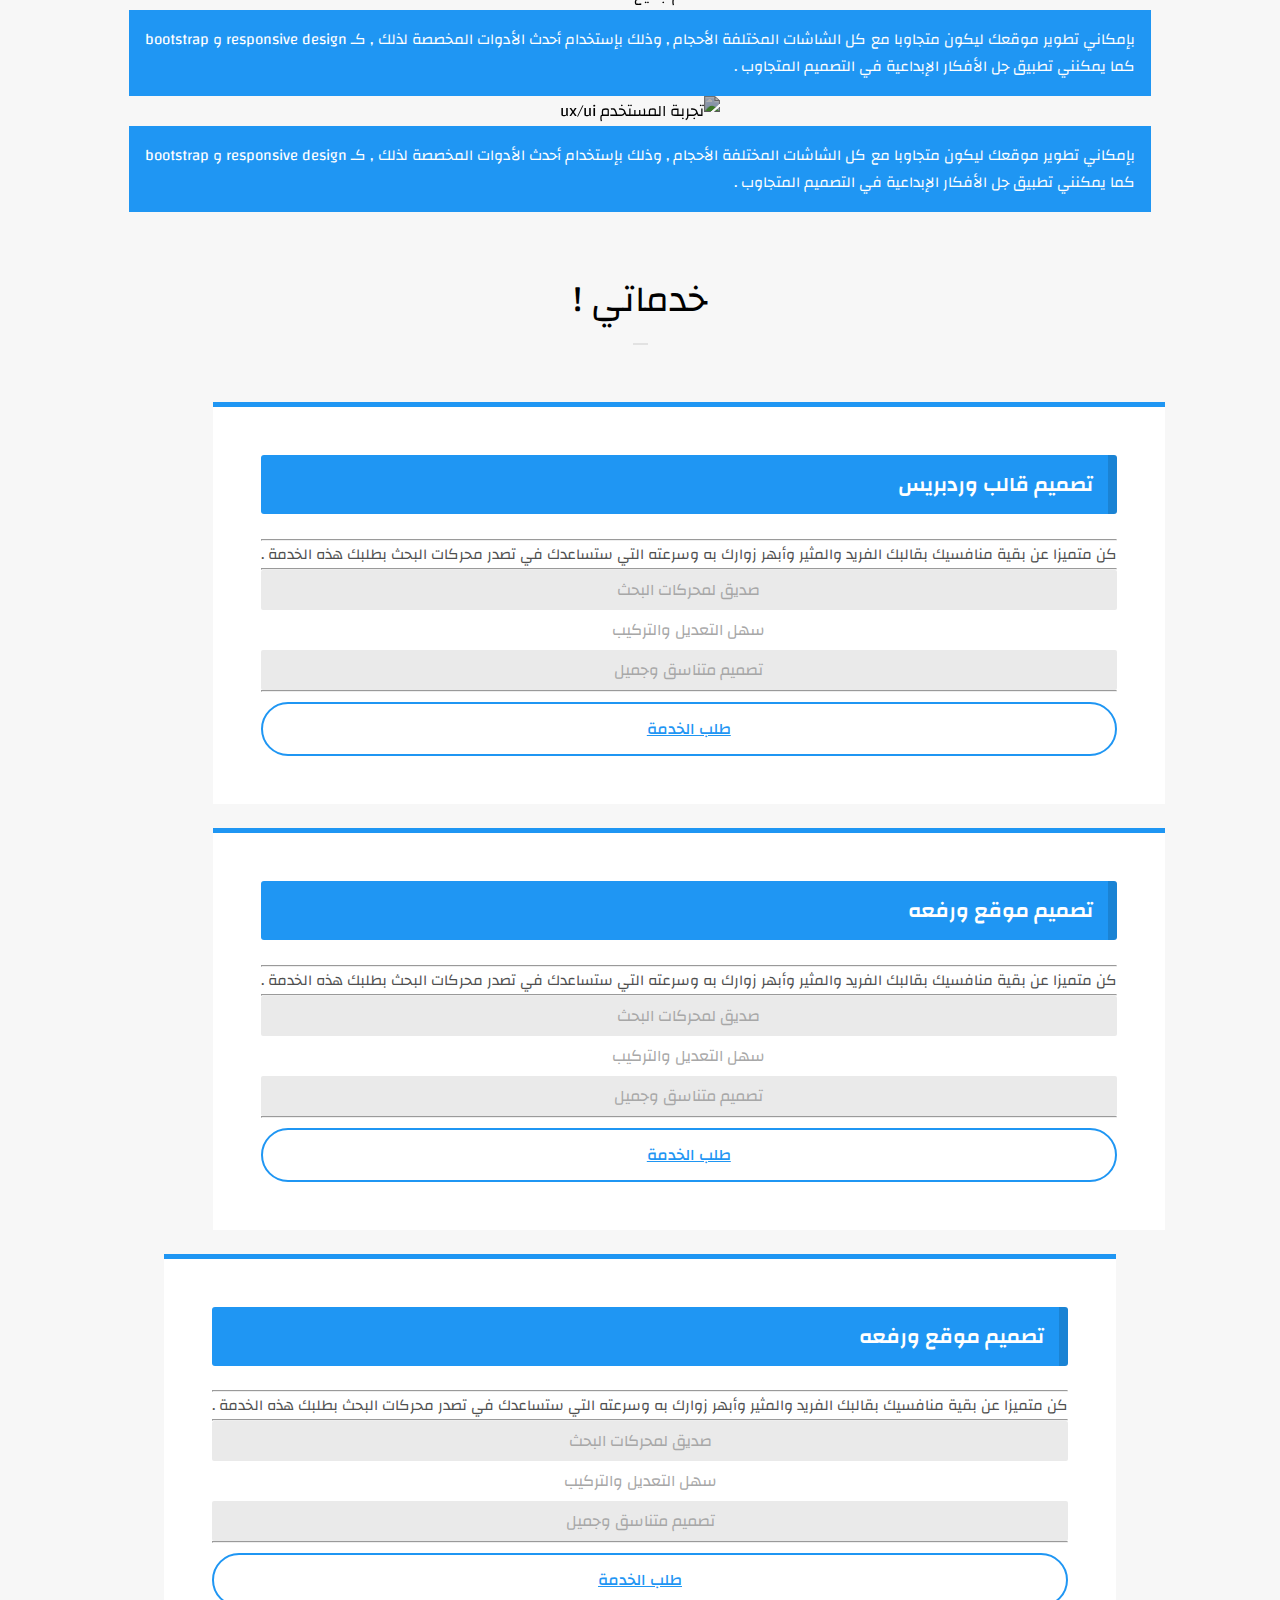
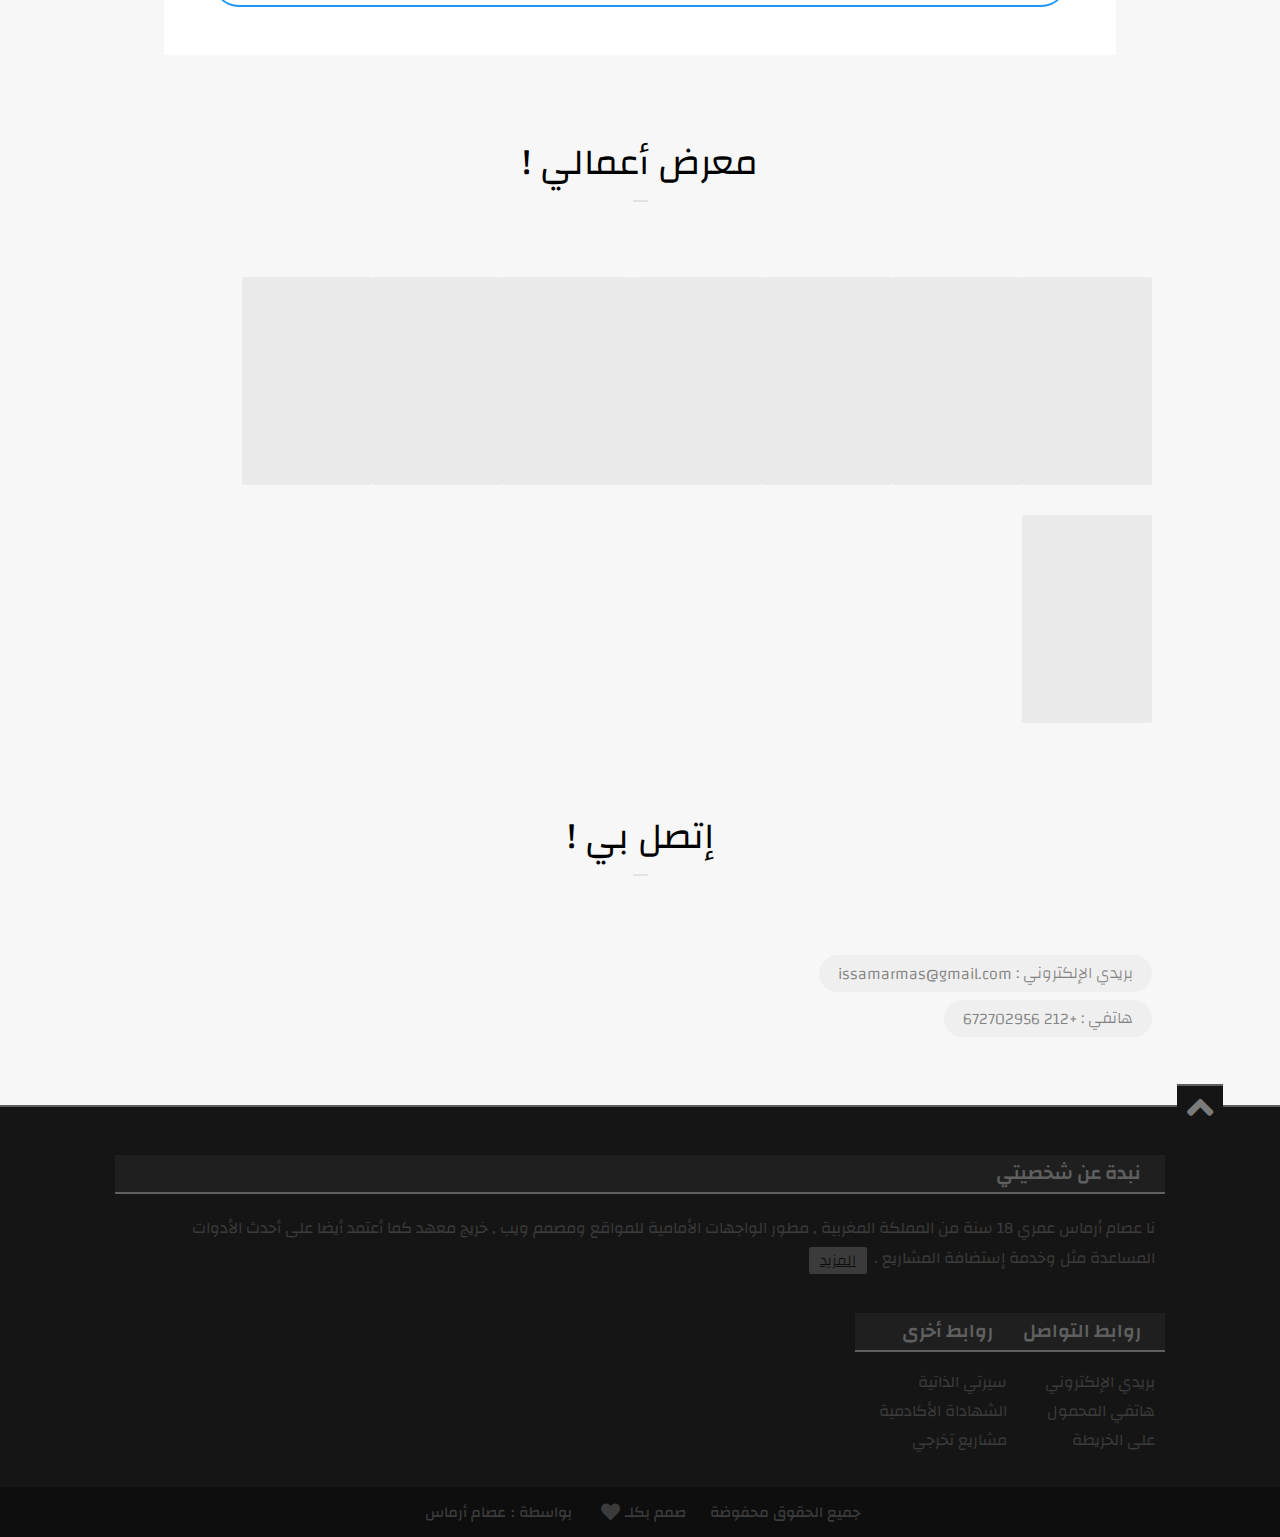
==== commit 2543962d: "add jQuery scripts for responsive navbar" ====
--- a/index.html
+++ b/index.html
@@ -29,25 +29,25 @@
     <!-- start header -->
             <header>
 							<!-- top bar -->
-							<nav class="navbar navbar-light bg-light">
+							<nav class="navbar navbar-light bg-light nnn">
 								<!-- logo & title -->
-										 <a class="navbar-brand" href="#top"><i class="fab fa-connectdevelop"></i><span class="logo">عصام أرماس </span></a><span class="dash"> |</span>
+										 <a class="navbar-brand n" href="#top"><i class="fab fa-connectdevelop n"></i><span class="logo n">عصام أرماس </span></a><span class="dash"> |</span>
                 <!-- main menu -->
 										 <ul>
-											 <li><a href='#about-link'>عني</a></li>
-											 <li><a href='#services-link'>خدماتي</a></li>
-											 <li><a href='#gallory-link'>معرض أعمالي</a></li>
-											 <li><a href='#contact-link'>إتصل بي</a></li>
+												 <li><a class="n" href='#about-link'>عني</a></li>
+												 <li><a class="n" href='#services-link'>خدماتي</a></li>
+												 <li><a class="n" href='#gallory-link'>معرض أعمالي</a></li>
+												 <li><a class="n" href='#contact-link'>إتصل بي</a></li>
 										 </ul>
 										 <span class="dash-left"> |</span>
 										 <!-- icons navigation -->
-										 <ul class="s-nav">
-											<li><a href="#"><i class="fab fa-facebook s"></i></a></li>
-											<li><a href="#"><i class="fab fa-linkedin s"></i></a></li>
-											<li><a href="#"><i class="fab fa-instagram s"></i></a></li>
-											<li><a href="#"><i class="fab fa-codepen s"></i></a></li>
-											<li><a href="https://github.com/issamarmas" target="_blank"><i class="fab fa-github s"></i></a></li>
-											<li><a href="#"><i class="fab fa-paypal s"></i></a></li>
+										 <ul class="s-nav nn">
+												<li><a href="#"><i class="fab fa-facebook s n"></i></a></li>
+												<li><a href="#"><i class="fab fa-linkedin s n"></i></a></li>
+												<li><a href="#"><i class="fab fa-instagram s n"></i></a></li>
+												<li><a href="#"><i class="fab fa-codepen s n"></i></a></li>
+												<li><a href="https://github.com/issamarmas" target="_blank"><i class="fab fa-github s n"></i></a></li>
+												<li><a href="#"><i class="fab fa-paypal s n"></i></a></li>
 										 </ul>
 							 </nav>
 							 <!-- End the top bar -->
--- a/css/app.css
+++ b/css/app.css
@@ -97,6 +97,8 @@
     height: auto;
     box-shadow: 0px -3px 3px #00000005 !important;
     width: 100%;
+    margin: 0 auto;
+    max-width: 1366px;
     padding-bottom: 1rem;
 }
 .title > h2{
@@ -244,8 +246,8 @@
       height: 41px;
       margin-left: -12px;
       top: 50%;
+      border: solid 2px #fff !important;
       margin-top: 27vh;
-      box-shadow: inset 0 0 0 1px #fff;
       border-radius: 25px;
       z-index: 9;
 
@@ -632,9 +634,11 @@
 #services{
     display: block;
     background: #f7f7f7;
+    margin: 0 auto;
+    max-width: 1366px;
 }
 .width-services {
-    width: 80%;
+    width: 82%;
     display: block;
     margin: 0 auto;
     align-items: center;
@@ -776,6 +780,11 @@
     color: #828282;
     font-size: 16px;
 }
+section#contact-me {
+    margin: 0 auto;
+    max-width: 1366px;
+    display: block;
+}
 .c-col {
     margin-bottom: 4rem;
 }
@@ -786,6 +795,11 @@
 div#gallory-link {
     position: relative;
     top: -45px;
+}
+#gallory{
+  display: block;
+  margin: 0 auto;
+  max-width: 1366px;
 }
 .contant-item {
       background: #eaeaea;
@@ -827,4 +841,18 @@
 .hover-item a:hover {
     text-decoration: none;
 }
+/* responsive nav bar */
+.n {
+    color: #fff !important;
+}
+.nnn {
+    background: none !important;
+    box-shadow: none !important;
+}
+.nn {
+    background: #4d636d !important;
+}
+i.fab.fa-connectdevelop.n:before {
+    color: #fff !important;
+}
 /* finally the fucking site is done in the line namber 675*/
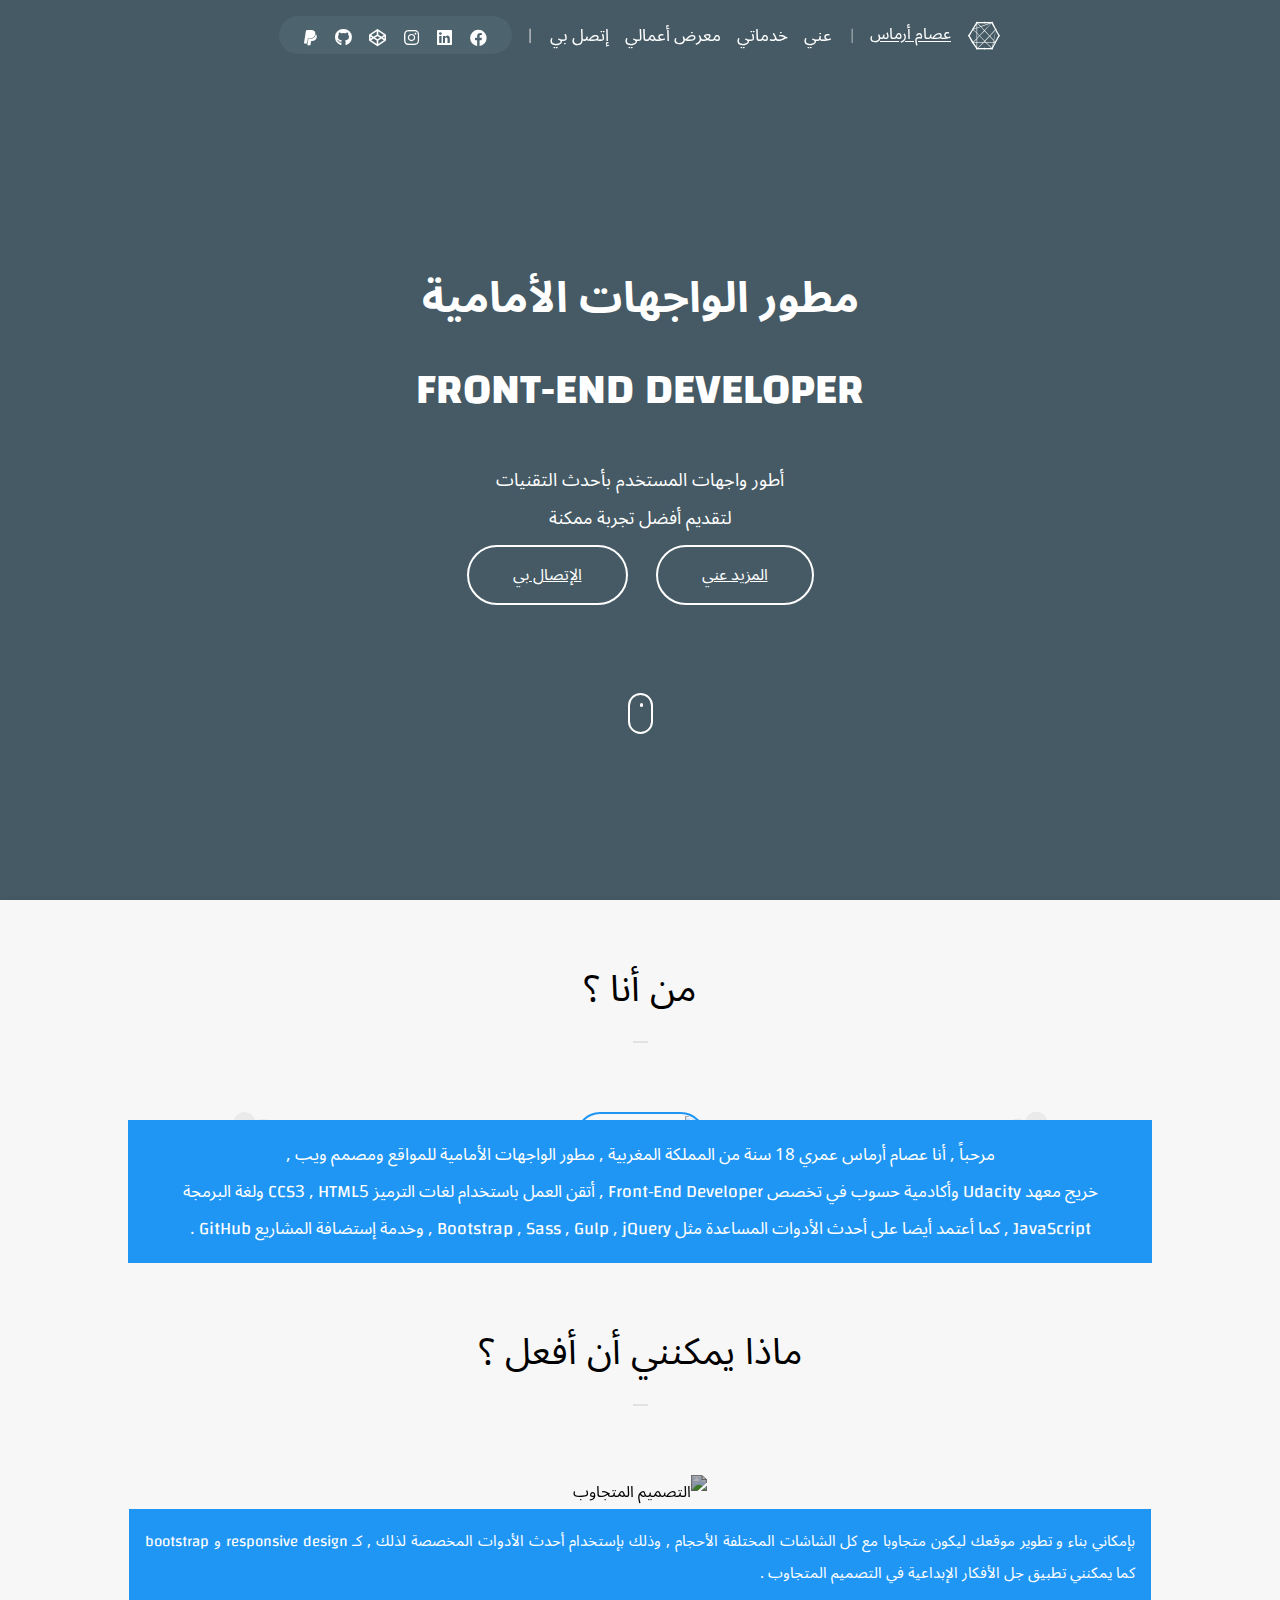
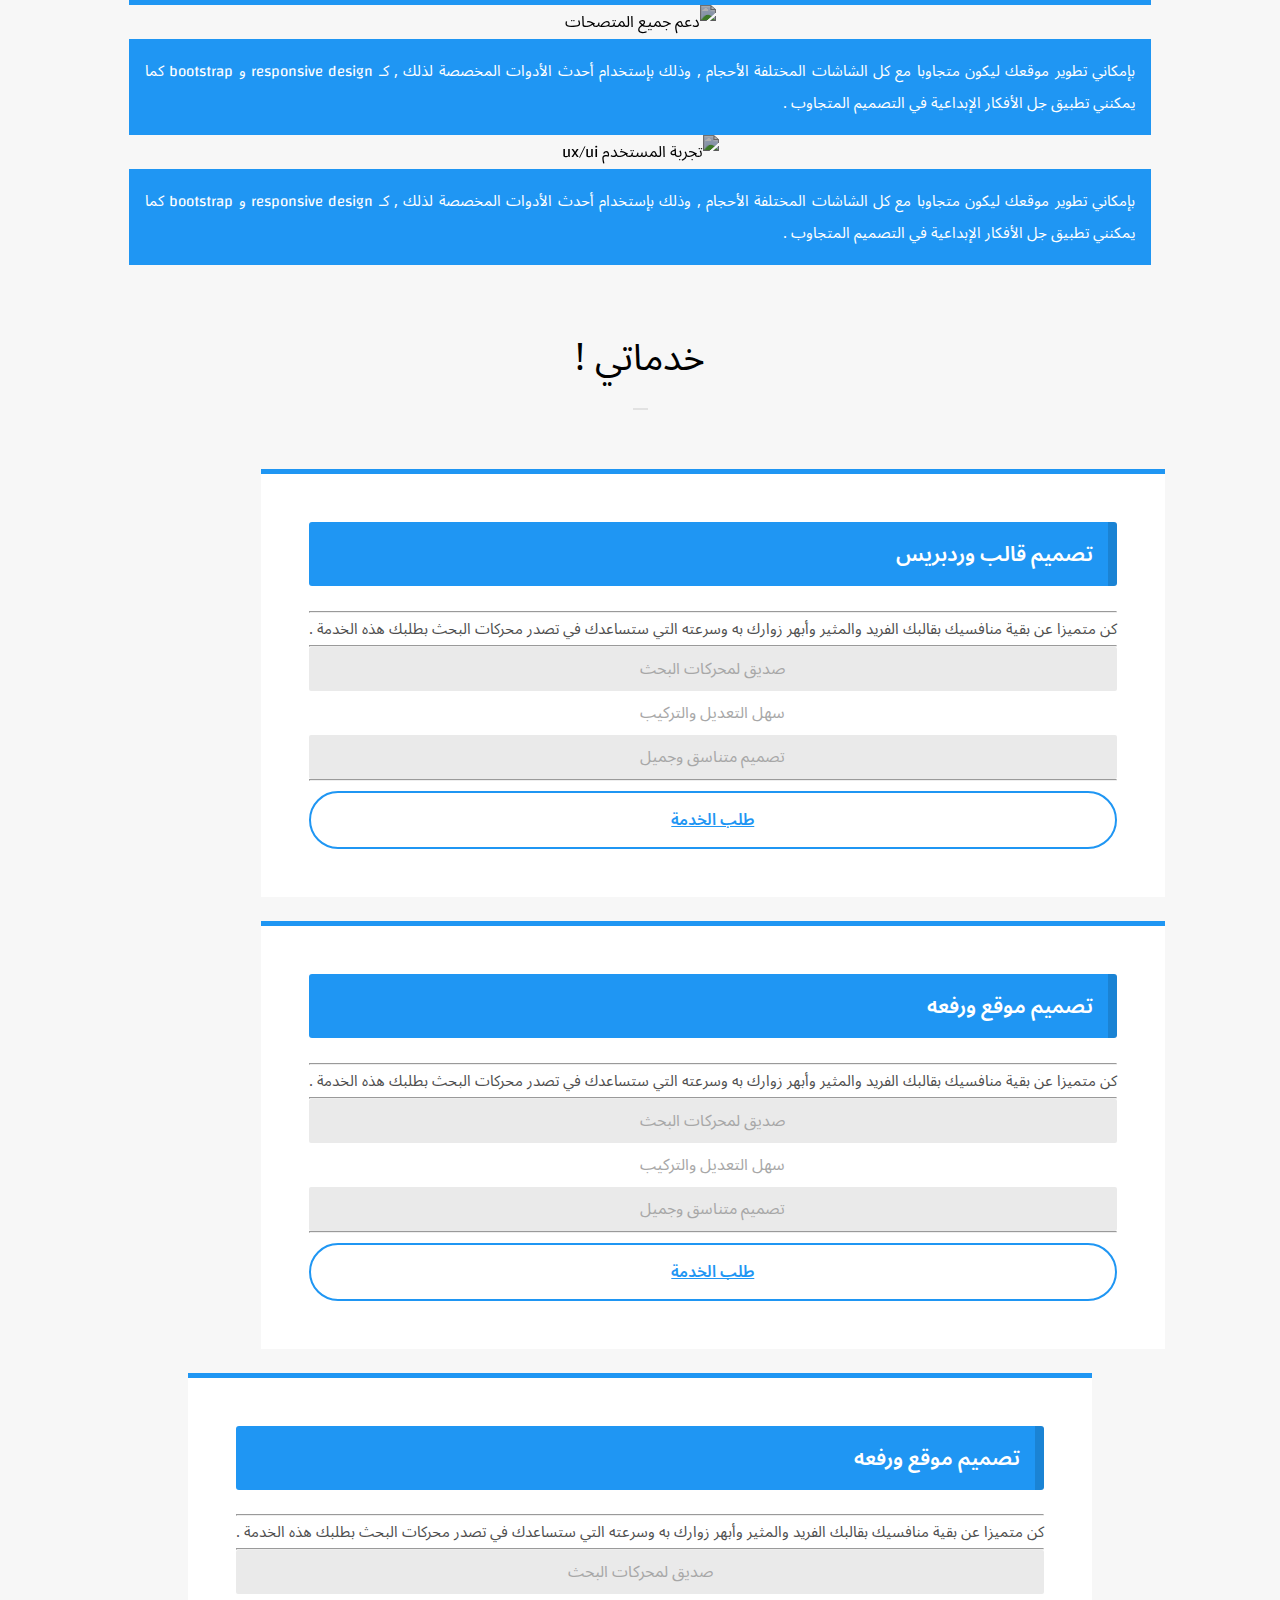
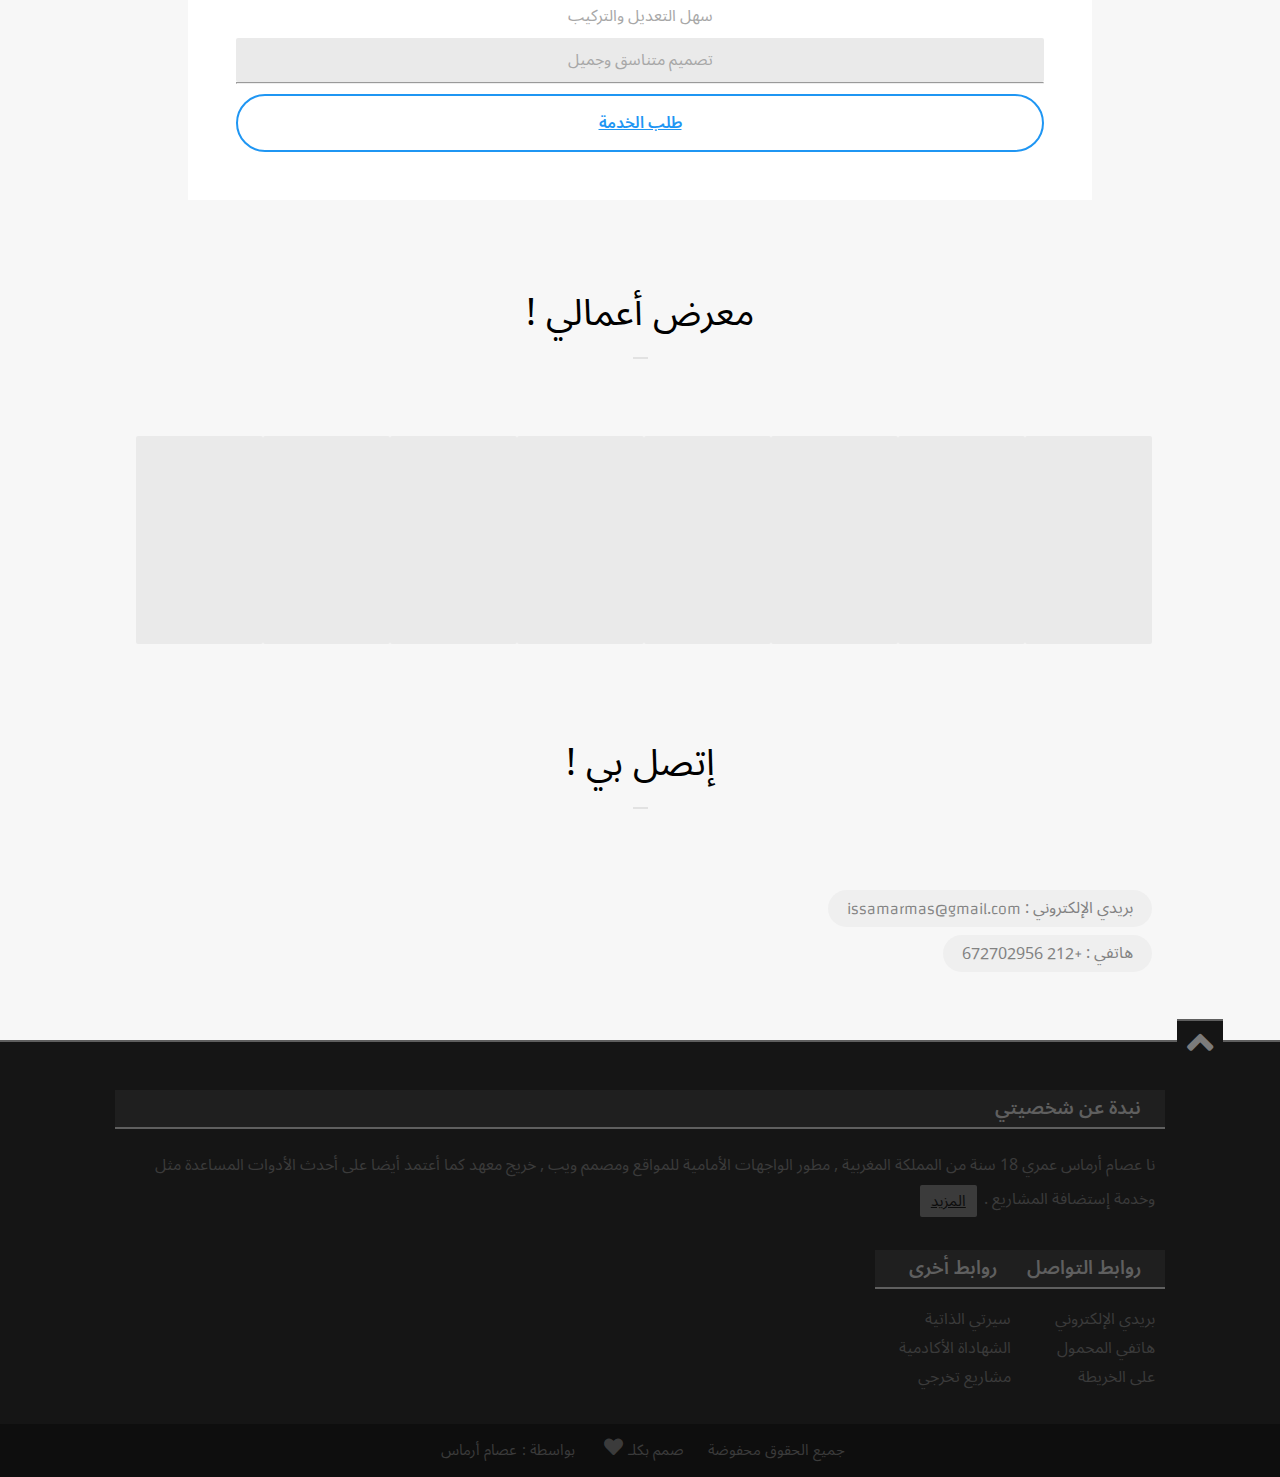
==== commit 3185964a: "add keywords meta" ====
--- a/index.html
+++ b/index.html
@@ -8,7 +8,7 @@
 		    <meta charset="utf-8">
         <meta name="viewport" content="width=device-width, initial-scale=1, shrink-to-fit=no">
 				<meta name="decription" content="#">
-				<meta name="kywords" contant="#">
+				<meta name="kywords" contant="issam,armas,issam armas,تصميم موقع,web designer,front end developer,web developer, developer,مطور واجهات المستخدم,مطور ويب,مصمم ويب,عصام أرماس,عصام,">
 				<!-- links -->
         <link rel="stylesheet" href="css/bootstrap.css">
         <link rel="stylesheet" href="css/bootstrap-change.css">
--- a/css/app.css
+++ b/css/app.css
@@ -14,11 +14,29 @@
     transition: all 0.2s ease-out !important;
     -webkit-transition: all 0.2s ease-out !important;
 }
+/* normal weight */
+@font-face {
+    font-family:'issam-font';
+    src: url(../fonts/NotoSansArabic-Regular.woff);
+}
+/* medium weight */
+@font-face {
+    font-family:'issam-font';
+    src: url(../fonts/NotoSansArabic-SemiBold.woff);
+    font-weight: 600;
+}
+/* bold weight */
+@font-face {
+    font-family:'issam-font';
+    src: url(../fonts/NotoSansArabic-Bold.woff);
+    font-weight: 700;
+}
+
 .selector-for-some-widget {box-sizing: content-box;}
 
 body{
   /*  overflow: hidden; */
-  font-family: 'Noto Sans Arabic', changa !important;
+  font-family: 'issam-font', changa !important;
    background-color: #f7f7f7 !important;
 }
 span.dash-left {
@@ -565,11 +583,11 @@
 }
 /*scroll bar*/
 ::-webkit-scrollbar-thumb {
-    background: #1f96f3;
+    background: #546E7A ;
 }
 
 ::-webkit-scrollbar {
-    width: 9px;
+    width: 9px !important;
 }
 /* -- */
 #footer p.about-me {
@@ -721,7 +739,7 @@
 .my-btn a {
   padding: 10px 0px !important;
   width: 100%;
-  font-weight: 500;
+  font-weight: 600;
   color: #1f96f3;
   border-radius: 45px;
   display: inline-block;
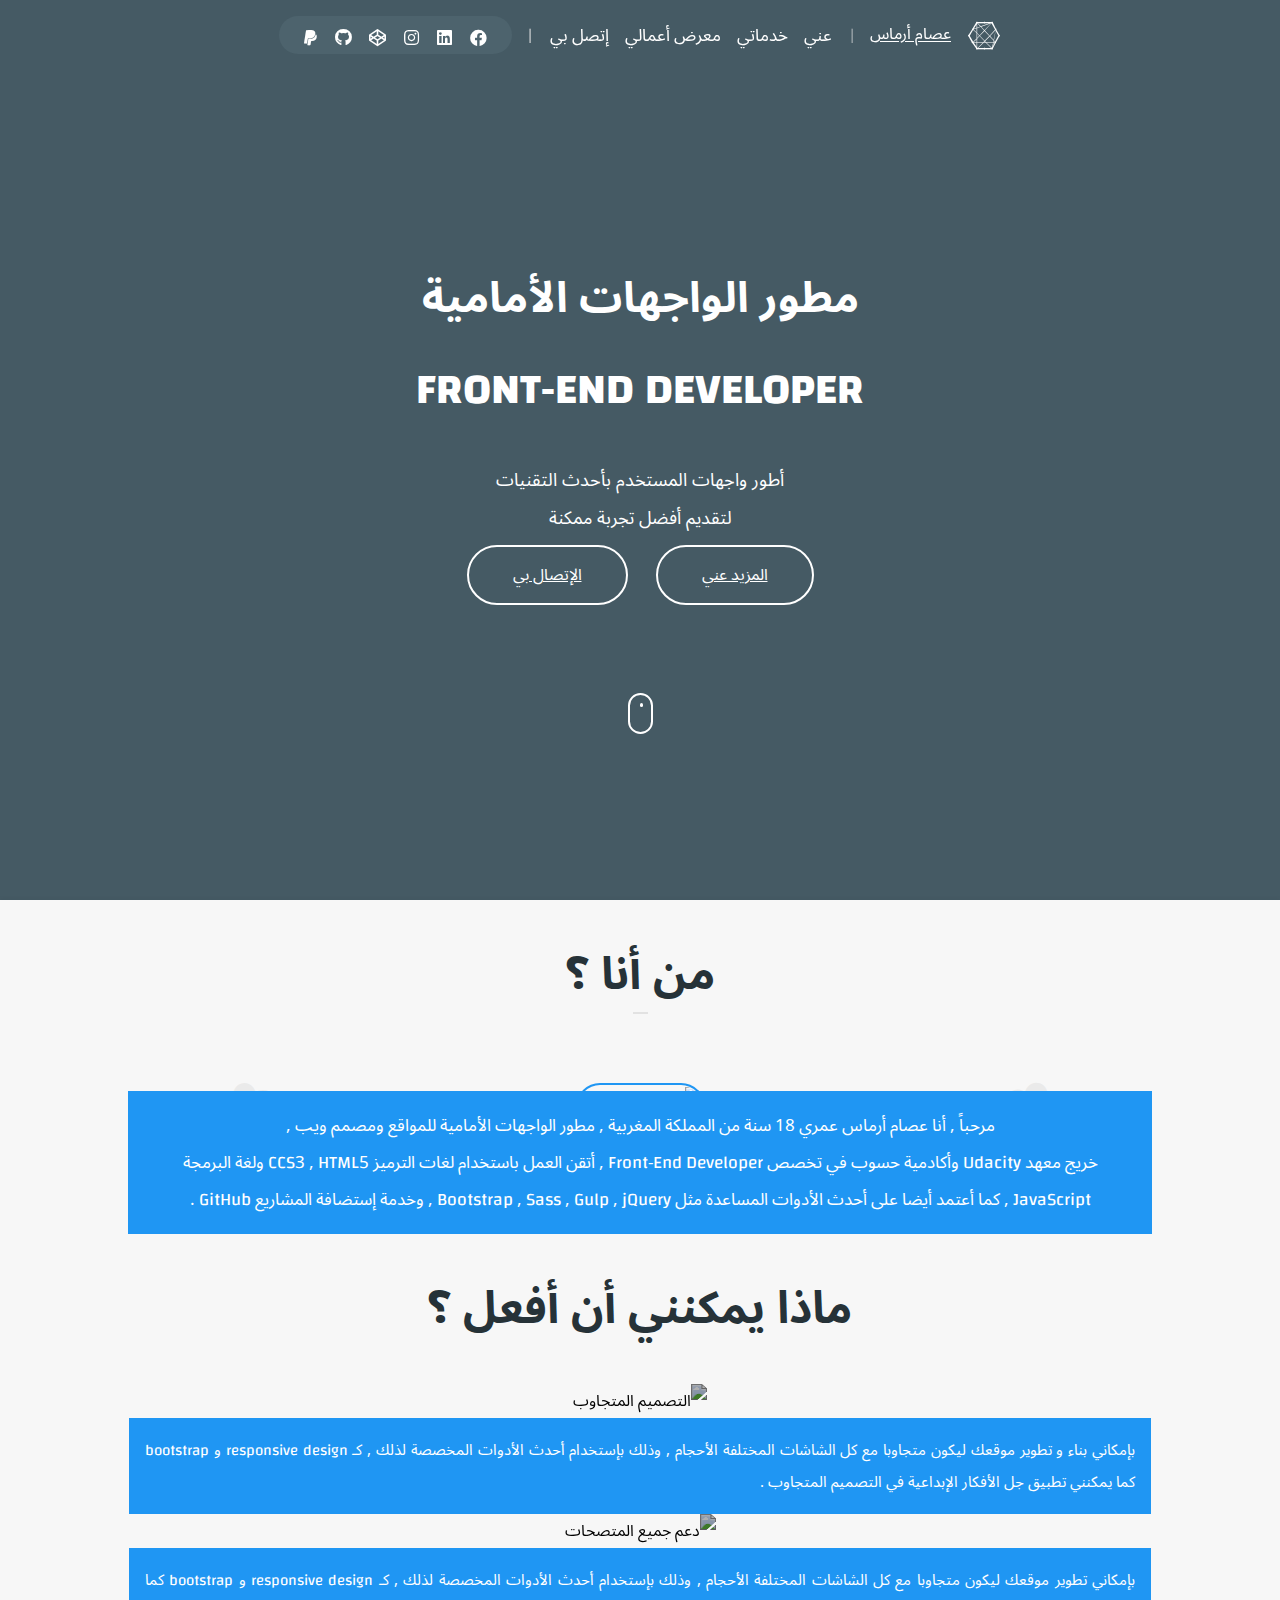
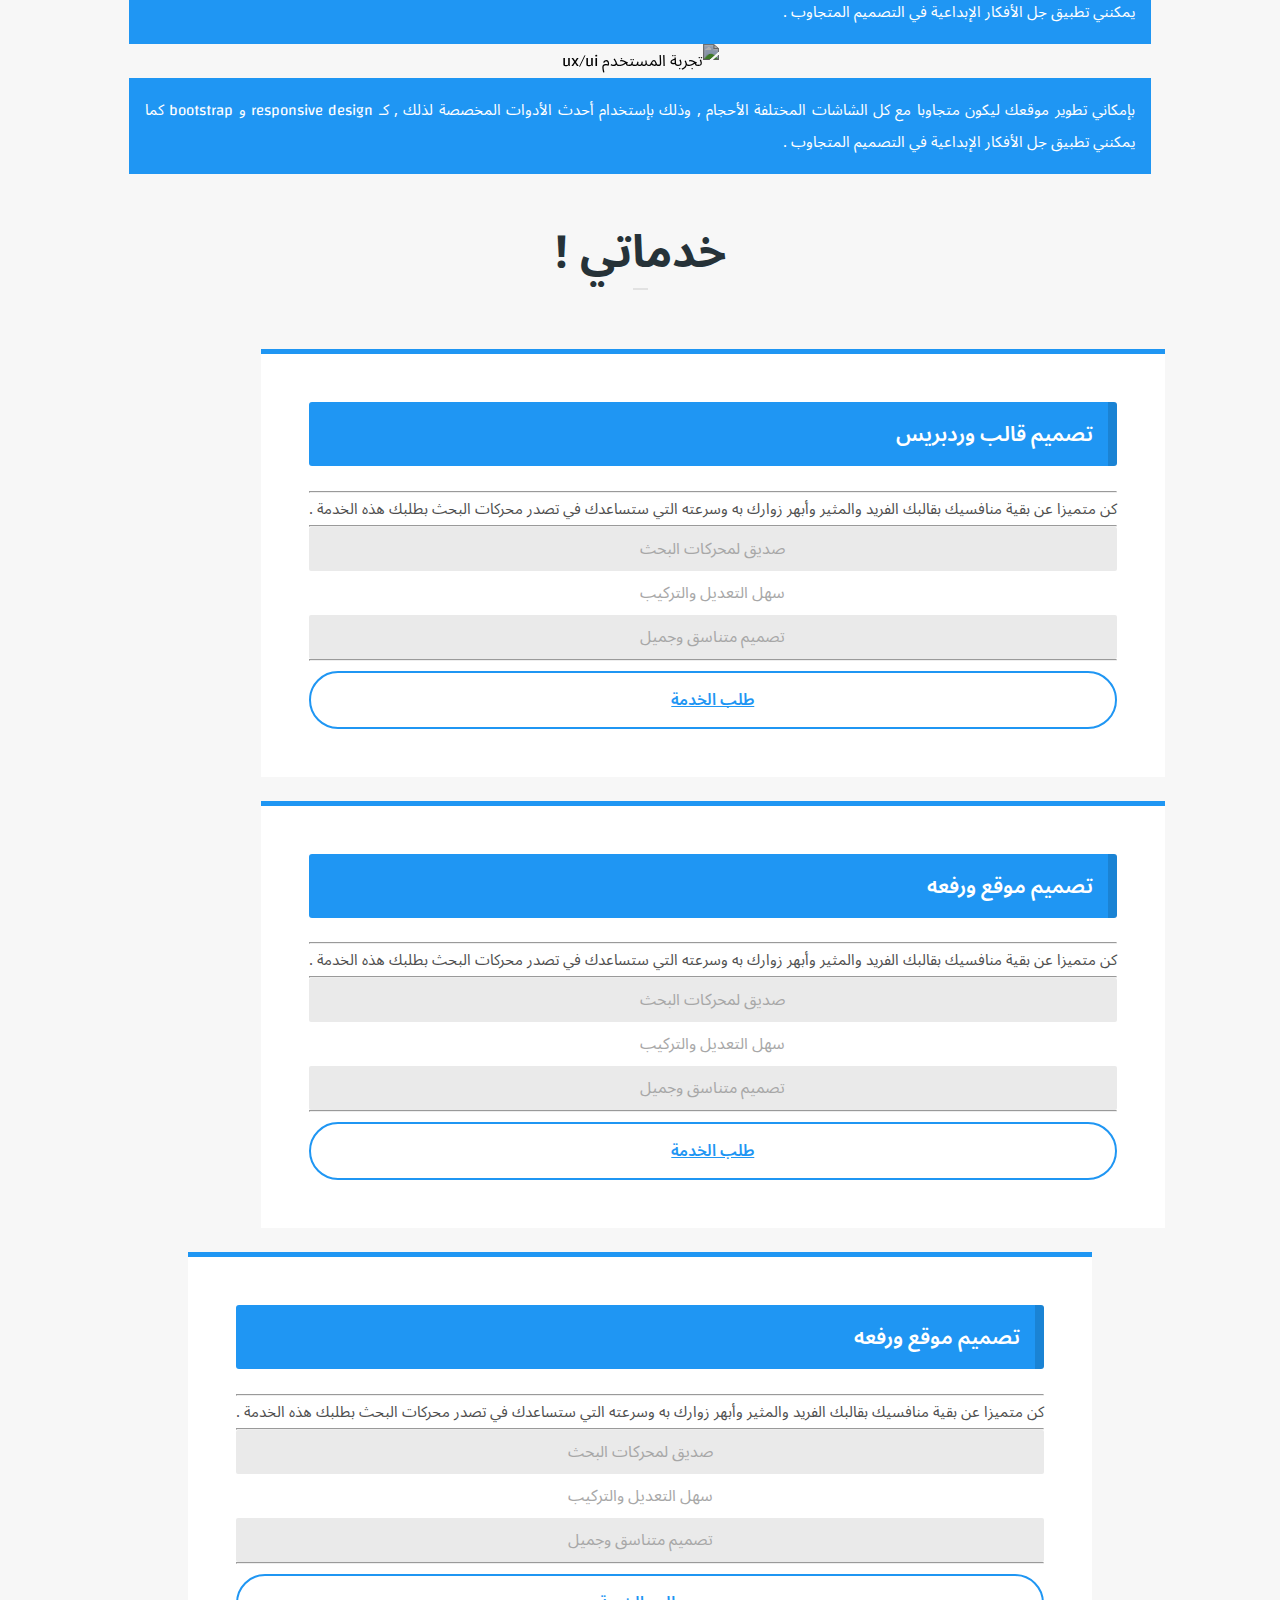
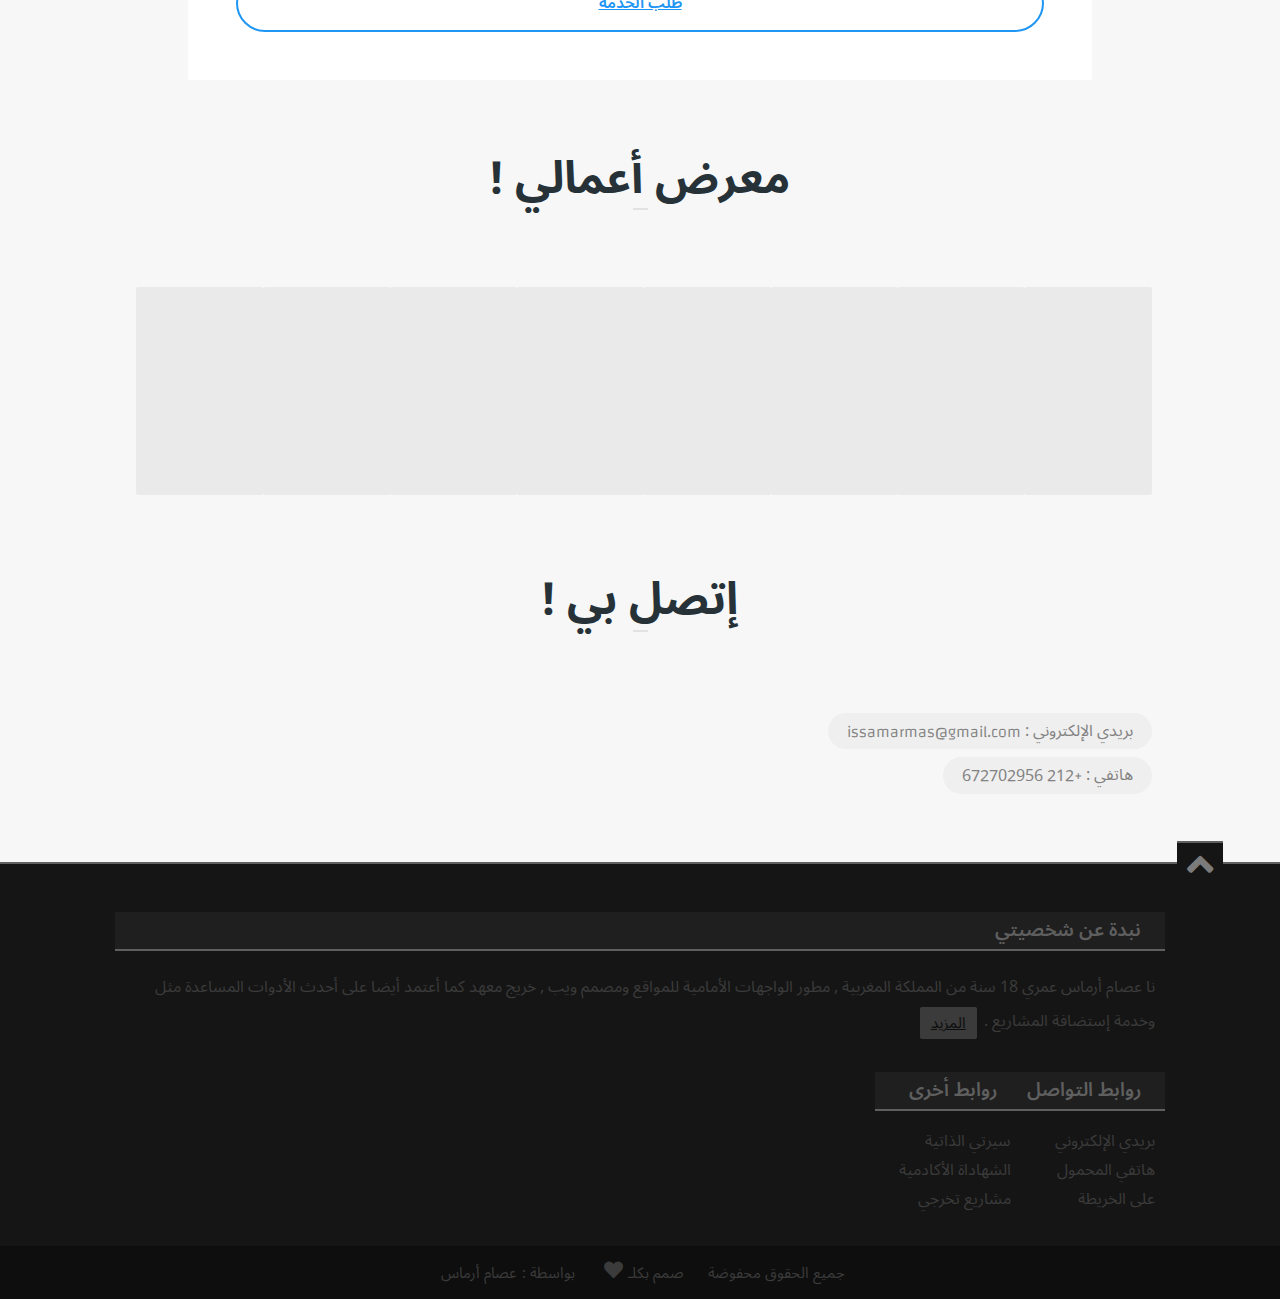
==== commit 2be8342d: "bolding the titels of the sections" ====
--- a/index.html
+++ b/index.html
@@ -2,7 +2,7 @@
 <html leng="ar">
 	<head>
 		    <!-- title -->
-		    <title>Issam Armas</title>
+		    <title>ISSAM ARMAS - Front-End Developer</title>
 				<link rel="icon" type="image/png" sizes="200x200" href="images/icon.png">
 				<!-- meta tage -->
 		    <meta charset="utf-8">
@@ -68,7 +68,7 @@
             <section id="about">
 							<!-- About me -->
                 <div class="title l">
-                    <h2>من أنا ؟</h2>
+                    <h2 class="s-t">من أنا ؟</h2>
 										<div class="border"></div>
                 </div>
                 <div class="profile">
@@ -82,8 +82,7 @@
                 </div>
 								<!-- What i can do ? -->
                 <div class="title">
-                    <h2>ماذا يمكنني أن أفعل ؟</h2>
-										<div class="border b"></div>
+                    <h2 class="s-t">ماذا يمكنني أن أفعل ؟</h2>
                 </div>
 								<div class="row-width">
                   <div class="row">
@@ -110,7 +109,7 @@
 						<!-- Start services section -->
 						<section id="services">
 							<div class="title">
-									<h2>خدماتي !</h2>
+									<h2 class="s-t">خدماتي !</h2>
 									<div class="border"></div>
 							</div>
 							<div class="width-services">
@@ -178,7 +177,7 @@
 						<!-- End the section -->
 						<div id="gallory-link"></div>
 						<div class="title">
-								<h2>معرض أعمالي !</h2>
+								<h2 class="s-t">معرض أعمالي !</h2>
 								<div class="border b-r"></div>
 						</div>
 						<!-- Start gallory section -->
@@ -261,7 +260,7 @@
 						<section id="contact-me">
 							<!-- title of section -->
 							<div class="title">
-									<h2>إتصل بي !</h2>
+									<h2 class="s-t">إتصل بي !</h2>
 									<div class="border b-r"></div>
 							</div>
 							<!-- contant section -->
--- a/css/app.css
+++ b/css/app.css
@@ -873,4 +873,7 @@
 i.fab.fa-connectdevelop.n:before {
     color: #fff !important;
 }
+.s-t{
+    font-size: 2.8em !important;line-height: 1.1 !important;color: #263238 !important ;font-weight: 800 !important;
+}
 /* finally the fucking site is done in the line namber 675*/
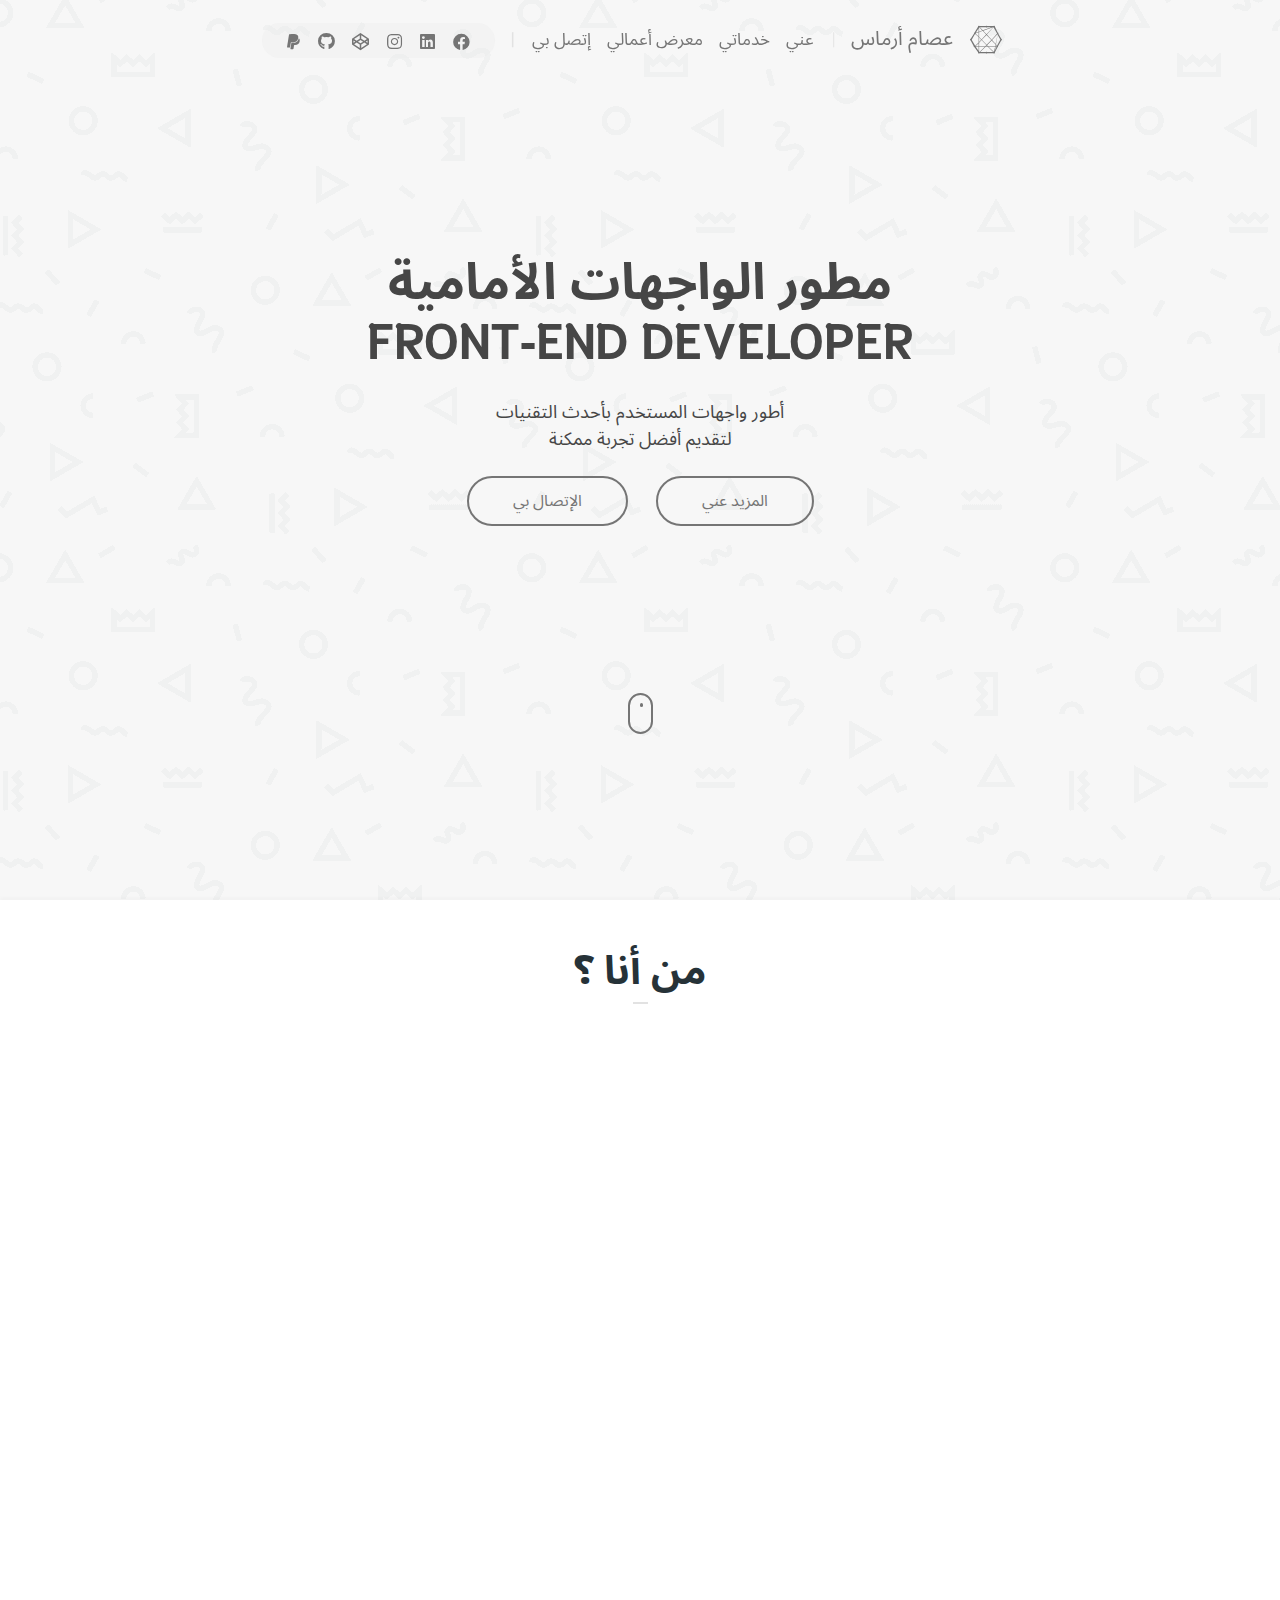
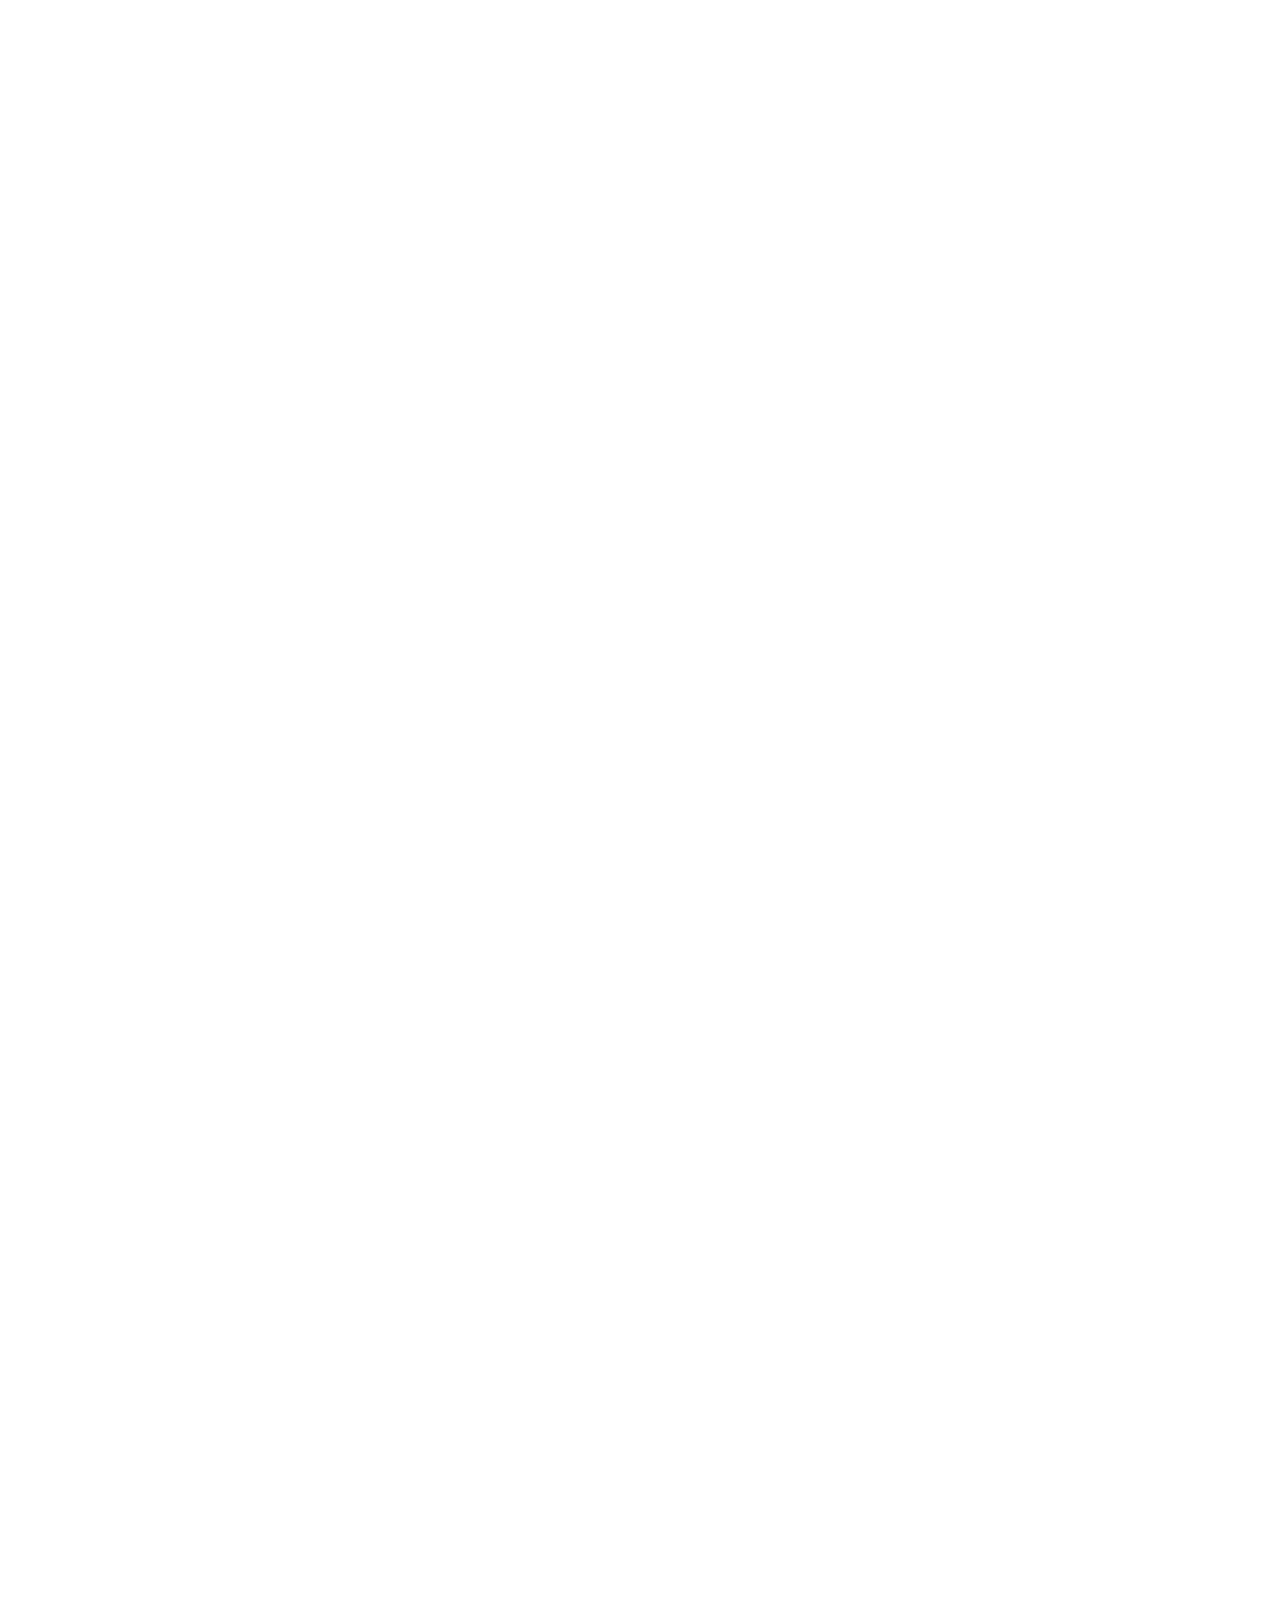
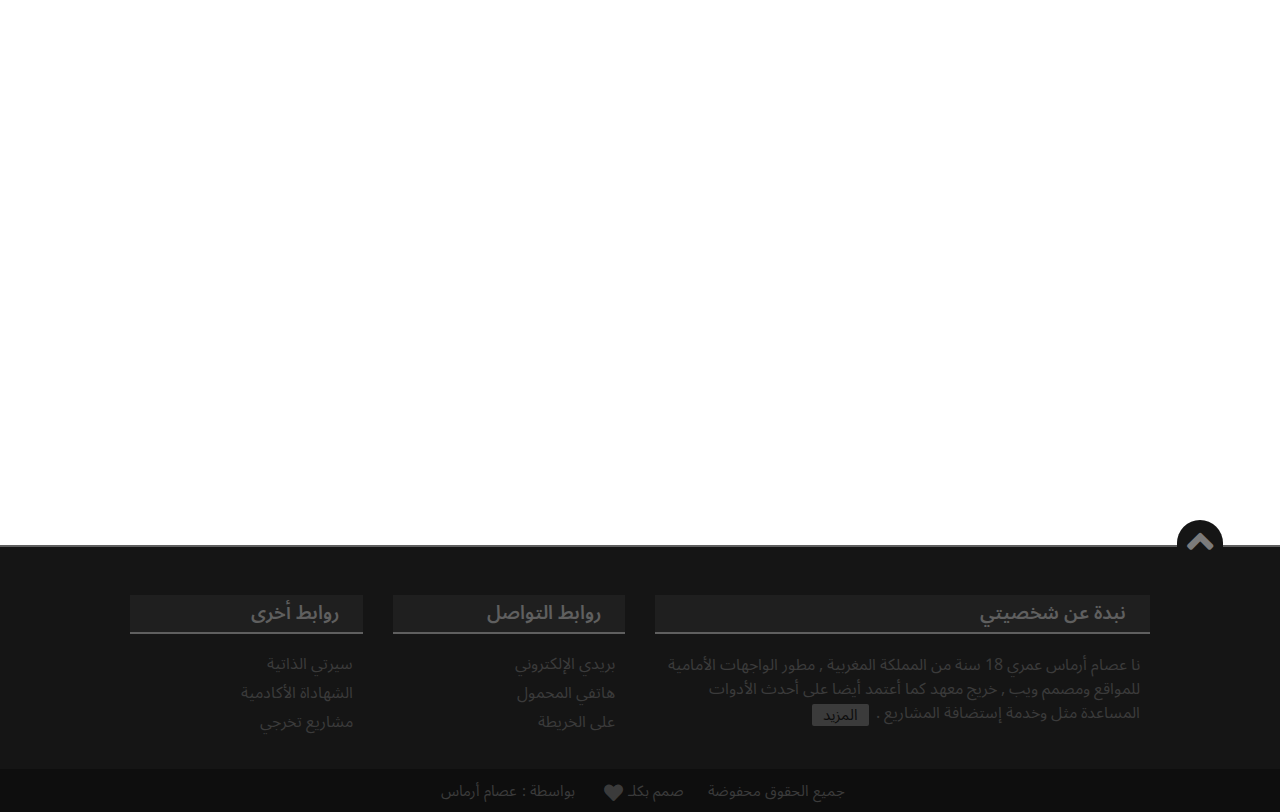
==== commit 19a2c721: "add wow.js and animate.css" ====
--- a/index.html
+++ b/index.html
@@ -14,10 +14,11 @@
         <link rel="stylesheet" href="css/bootstrap-change.css">
         <link rel="stylesheet" href="css/app.css">
         <link rel="stylesheet" href="https://use.fontawesome.com/releases/v5.1.0/css/all.css" integrity="sha384 lKuwvrZot6UHsBSfcMvOkWwlCMgc0TaWr+30HWe3a4ltaBwTZhyTEggF5tJv8tbt" crossorigin="anonymous">
-				<link href="https://fonts.googleapis.com/css?family=Changa:400,700" rel="stylesheet">
+				<link href="https://fonts.googleapis.com/css?family=Niramit:400,700" rel="stylesheet">
+				<link rel="stylesheet" href="css/animate.css">
 	</head>
 	<body dir="rtl">
-        <div class="container-fluid">
+        <div class="container-fluid wow">
 					<div id="top"></div>
     <!-- spinner leading -->
            <div class="divspinner">
@@ -29,9 +30,9 @@
     <!-- start header -->
             <header>
 							<!-- top bar -->
-							<nav class="navbar navbar-light bg-light nnn">
+							<nav class="navbar navbar-light bg-light nnn ">
 								<!-- logo & title -->
-										 <a class="navbar-brand n" href="#top"><i class="fab fa-connectdevelop n"></i><span class="logo n">عصام أرماس </span></a><span class="dash"> |</span>
+										 <a class="navbar-brand n" href="#top"><i class="fab fa-connectdevelop n"></i><span class="logo n">عصام أرماس </span></a><span class="dash dash-n"> |</span>
                 <!-- main menu -->
 										 <ul>
 												 <li><a class="n" href='#about-link'>عني</a></li>
@@ -39,27 +40,27 @@
 												 <li><a class="n" href='#gallory-link'>معرض أعمالي</a></li>
 												 <li><a class="n" href='#contact-link'>إتصل بي</a></li>
 										 </ul>
-										 <span class="dash-left"> |</span>
+										 <span class="dash-left dash-n"> |</span>
 										 <!-- icons navigation -->
 										 <ul class="s-nav nn">
 												<li><a href="#"><i class="fab fa-facebook s n"></i></a></li>
 												<li><a href="#"><i class="fab fa-linkedin s n"></i></a></li>
 												<li><a href="#"><i class="fab fa-instagram s n"></i></a></li>
 												<li><a href="#"><i class="fab fa-codepen s n"></i></a></li>
-												<li><a href="https://github.com/issamarmas" target="_blank"><i class="fab fa-github s n"></i></a></li>
+												<li><a href="https://github.com/issamarmas" target="blank"><i class="fab fa-github s n"></i></a></li>
 												<li><a href="#"><i class="fab fa-paypal s n"></i></a></li>
 										 </ul>
 							 </nav>
 							 <!-- End the top bar -->
 					      <div class="cover">
 									<!-- start cover contant -->
-		                <div class="conter">
+		                <div class="conter ">
 											<h2>مطور الواجهات الأمامية<br>FRONT-END DEVELOPER</h2>
 											<p>أطور واجهات المستخدم بأحدث التقنيات  <br> لتقديم أفضل تجربة ممكنة</p>
 		                  <a href="#about-link" class="btn btn-outline-primary" role="button" aria-pressed="true">المزيد عني</a>
 		                  <a href="#contact-link" class="btn btn-outline-primary" role="button" aria-pressed="true">الإتصال بي</a>
 		                </div>
-		                <div class='icon-scroll smooth-scroll'><a href="#about-link" class="a-btn"></a></div>
+		                <div class='icon-scroll smooth-scroll wow fadeInUp' data-wow-delay="1s"><a href="#about-link" class="a-btn"></a></div>
 			          </div>
 		        </header>
          <!-- end header -->
@@ -67,37 +68,37 @@
 				 <!-- start about section -->
             <section id="about">
 							<!-- About me -->
-                <div class="title l">
-                    <h2 class="s-t">من أنا ؟</h2>
+                <div class="title l wow fadeInUp" data-wow-duration=".9s" data-wow-delay="0s">
+                    <h2 class="s-t d">من أنا ؟</h2>
 										<div class="border"></div>
                 </div>
-                <div class="profile">
+                <div class="profile wow fadeInUp">
                       <div style="width: 80%; margin: 0 auto;">
                         <i class="fas fa-heart"></i>
                         <i class="fas fa-heart fas2"></i>
                       </div>
                       <img src="images/face.png" width="50">
-                      <p class="paragraph">مرحباً , أنا عصام أرماس عمري 18 سنة من المملكة المغربية , مطور الواجهات الأمامية للمواقع ومصمم ويب , خريج معهد Udacity وأكادمية حسوب في تخصص Front-End Developer , أتقن العمل باستخدام لغات الترميز CCS3 , HTML5 ولغة البرمجة JavaScript , كما أعتمد أيضا على أحدث الأدوات المساعدة مثل Bootstrap , Sass , Gulp , jQuery , وخدمة إستضافة المشاريع GitHub .
+                      <p class="paragraph shadow-sm">مرحباً , أنا عصام أرماس عمري 18 سنة من المملكة المغربية , مطور الواجهات الأمامية للمواقع ومصمم ويب , خريج معهد Udacity وأكادمية حسوب في تخصص Front-End Developer , أتقن العمل باستخدام لغات الترميز CCS3 , HTML5 ولغة البرمجة JavaScript , كما أعتمد أيضا على أحدث الأدوات المساعدة مثل Bootstrap , Sass , Gulp , jQuery , وخدمة إستضافة المشاريع GitHub .
 											</p>
                 </div>
 								<!-- What i can do ? -->
-                <div class="title">
+                <div class="title wow fadeInUp" data-wow-duration=".9s" data-wow-delay="0s">
                     <h2 class="s-t">ماذا يمكنني أن أفعل ؟</h2>
                 </div>
 								<div class="row-width">
                   <div class="row">
                       <!--row right-->
-                      <div class="col-lg-4 shadow-sm p-3 mb-5 bg-white rounded">
+                      <div class="col-lg-4 shadow-sm p-3 mb-5 bg-white rounded wow fadeInUp" data-wow-duration=".9s" data-wow-delay="0.2s" data-wow-offset="100">
                           <img class="p-img" src="images/res.png" width="100%" height="auto" alt="التصميم المتجاوب">
                           <p>بإمكاني بناء و تطوير موقعك ليكون متجاوبا مع كل الشاشات المختلفة الأحجام , وذلك بإستخدام أحدث الأدوات المخصصة لذلك , كـ responsive design و bootstrap كما يمكنني تطبيق جل الأفكار الإبداعية في التصميم المتجاوب .</p>
                       </div>
                       <!--row center -->
-                      <div class="col-lg-4 shadow-sm p-3 mb-5 bg-white rounded">
+                      <div class="col-lg-4 shadow-sm p-3 mb-5 bg-white rounded wow fadeInUp" data-wow-duration=".9s" data-wow-delay="0.3s" data-wow-offset="100">
                         <img class="p-img" src="images/zer.png" width="100%" height="auto" alt="دعم جميع المتصحات">
                         <p>بإمكاني تطوير موقعك ليكون متجاوبا مع كل الشاشات المختلفة الأحجام , وذلك بإستخدام أحدث الأدوات المخصصة لذلك , كـ  responsive design و bootstrap كما يمكنني تطبيق جل الأفكار الإبداعية في التصميم المتجاوب .</p>
                       </div>
                       <!-- row left-->
-                      <div class="col-lg-4 shadow-sm p-3 mb-5 bg-white rounded">
+                      <div class="col-lg-4 shadow-sm p-3 mb-5 bg-white rounded wow fadeInUp" data-wow-duration=".9s" data-wow-delay="0.4s" data-wow-offset="100">
                         <img class="p-img" src="images/xx.png" width="100%" height="auto" alt="تجربة المستخدم  ux/ui">
                         <p>بإمكاني تطوير موقعك ليكون متجاوبا مع كل الشاشات المختلفة الأحجام , وذلك بإستخدام أحدث الأدوات المخصصة لذلك , كـ  responsive design و bootstrap كما يمكنني تطبيق جل الأفكار الإبداعية في التصميم المتجاوب .</p>
                       </div>
@@ -108,7 +109,7 @@
 						<div id="services-link"></div>
 						<!-- Start services section -->
 						<section id="services">
-							<div class="title">
+							<div class="title wow fadeInUp" data-wow-duration=".9s" data-wow-delay="0s">
 									<h2 class="s-t">خدماتي !</h2>
 									<div class="border"></div>
 							</div>
@@ -116,7 +117,7 @@
 								<div class="row">
 									<!-- wordpress template card -->
 									<div class="col-lg-4 col-md-6">
-										<div class="col-contant shadow-sm">
+										<div class="col-contant shadow-sm wow fadeInUp" data-wow-duration=".9s" data-wow-delay="0s">
 											<h1>تصميم قالب وردبريس</h1>
 											<hr/>
 											<p>كن متميزا عن بقية منافسيك بقالبك الفريد والمثير وأبهر زوارك به وسرعته التي ستساعدك في تصدر محركات البحث بطلبك هذه الخدمة .</p>
@@ -135,7 +136,7 @@
 									</div>
 									<!-- normal template card -->
 									<div class="col-lg-4 col-md-6">
-										<div class="col-contant shadow-sm">
+										<div class="col-contant shadow-sm wow fadeInUp" data-wow-duration=".9s" data-wow-delay="0s">
 											<h1>تصميم موقع ورفعه</h1>
 											<hr/>
 											<p>كن متميزا عن بقية منافسيك بقالبك الفريد والمثير وأبهر زوارك به وسرعته التي ستساعدك في تصدر محركات البحث بطلبك هذه الخدمة .</p>
@@ -154,7 +155,7 @@
 									</div>
 									<!-- fixe template plan card -->
 									<div class="col-lg-4 col-md-6 center">
-										<div class="col-contant shadow-sm">
+										<div class="col-contant shadow-sm wow fadeInUp" data-wow-duration=".9s" data-wow-delay="0s">
 											<h1>تصميم موقع ورفعه</h1>
 											<hr/>
 											<p>كن متميزا عن بقية منافسيك بقالبك الفريد والمثير وأبهر زوارك به وسرعته التي ستساعدك في تصدر محركات البحث بطلبك هذه الخدمة .</p>
@@ -176,42 +177,43 @@
 						</section>
 						<!-- End the section -->
 						<div id="gallory-link"></div>
-						<div class="title">
+						<div class="title wow fadeInUp" data-wow-duration=".9s" data-wow-delay="0s">
 								<h2 class="s-t">معرض أعمالي !</h2>
 								<div class="border b-r"></div>
 						</div>
 						<!-- Start gallory section -->
-						<section id="gallory">
+
+						<section id="gallory "">
 							<!------------------------>
 							<div class="width-section">
-									<div class="row">
+									<div class="row wow fadeInUp" data-wow-duration=".9s" data-wow-delay="0s"">
 										<!--------->
 											<div class="item col-lg-3 col-md-6">
-												<div class="contant-item">
-													<div class="hover-item">
-														<a href="#">تفاصيل أكثر</a>
-													</div>
-												</div>
-											</div>
-											<!--------->
-											<div class="item col-lg-3 col-md-6">
-												<div class="contant-item">
-													<div class="hover-item">
-														<a href="#">تفاصيل أكثر</a>
-													</div>
-												</div>
-											</div>
-											<!--------->
-											<div class="item col-lg-3 col-md-6">
-												<div class="contant-item">
-													<div class="hover-item">
-														<a href="#">تفاصيل أكثر</a>
-													</div>
-												</div>
-											</div>
-											<!--------->
-											<div class="item col-lg-3 col-md-6">
-												<div class="contant-item">
+												<div class="contant-item  shadow-sm">
+													<div class="hover-item">
+														<a href="#">تفاصيل أكثر</a>
+													</div>
+												</div>
+											</div>
+											<!--------->
+											<div class="item col-lg-3 col-md-6">
+												<div class="contant-item  shadow-sm">
+													<div class="hover-item">
+														<a href="#">تفاصيل أكثر</a>
+													</div>
+												</div>
+											</div>
+											<!--------->
+											<div class="item col-lg-3 col-md-6">
+												<div class="contant-item shadow-sm">
+													<div class="hover-item">
+														<a href="#">تفاصيل أكثر</a>
+													</div>
+												</div>
+											</div>
+											<!--------->
+											<div class="item col-lg-3 col-md-6">
+												<div class="contant-item shadow-sm">
 													<div class="hover-item">
 														<a href="#">تفاصيل أكثر</a>
 													</div>
@@ -219,31 +221,31 @@
 											</div>
 											<!--- [ buttom items ] --->
 											<div class="item col-lg-3 col-md-6">
-												<div class="contant-item">
-													<div class="hover-item">
-														<a href="#">تفاصيل أكثر</a>
-													</div>
-												</div>
-											</div>
-											<!--------->
-											<div class="item col-lg-3 col-md-6">
-												<div class="contant-item">
-													<div class="hover-item">
-														<a href="#">تفاصيل أكثر</a>
-													</div>
-												</div>
-											</div>
-											<!--------->
-											<div class="item col-lg-3 col-md-6">
-												<div class="contant-item">
-													<div class="hover-item">
-														<a href="#">تفاصيل أكثر</a>
-													</div>
-												</div>
-											</div>
-											<!--------->
-											<div class="item col-lg-3 col-md-6">
-												<div class="contant-item">
+												<div class="contant-item shadow-sm">
+													<div class="hover-item">
+														<a href="#">تفاصيل أكثر</a>
+													</div>
+												</div>
+											</div>
+											<!--------->
+											<div class="item col-lg-3 col-md-6">
+												<div class="contant-item shadow-sm">
+													<div class="hover-item">
+														<a href="#">تفاصيل أكثر</a>
+													</div>
+												</div>
+											</div>
+											<!--------->
+											<div class="item col-lg-3 col-md-6">
+												<div class="contant-item shadow-sm">
+													<div class="hover-item">
+														<a href="#">تفاصيل أكثر</a>
+													</div>
+												</div>
+											</div>
+											<!--------->
+											<div class="item col-lg-3 col-md-6">
+												<div class="contant-item shadow-sm">
 													<div class="hover-item">
 														<a href="#">تفاصيل أكثر</a>
 													</div>
@@ -259,16 +261,17 @@
 						<!-- start contact section -->
 						<section id="contact-me">
 							<!-- title of section -->
-							<div class="title">
+							<div class="title wow fadeInUp" data-wow-duration=".9s" data-wow-delay="0s">
 									<h2 class="s-t">إتصل بي !</h2>
 									<div class="border b-r"></div>
 							</div>
 							<!-- contant section -->
 							<div class="width-section">
-								<div class="row">
+								<div class="row wow fadeInUp" data-wow-duration=".9s" data-wow-delay="0s">
 									<!-- first colum -->
 									<div class="col-lg-6 col-md-6">
-										<div class="c-col">
+										<div class="c-col shadow-sm">
+											<iframe src="https://www.google.com/maps/embed?pb=!1m18!1m12!1m3!1d3392.6845110250283!2d-8.104362914636996!3d31.75181134285509!2m3!1f0!2f0!3f0!3m2!1i1024!2i768!4f13.1!3m3!1m2!1s0xdaf959999ed3eb5%3A0x1c26ed9bd53b5fa4!2sFront-End+Developer!5e0!3m2!1sar!2sma!4v1541958914661" width="100%" height="284" frameborder="0" style="border:none" allowfullscreen></iframe>
 											<!-- -->
 										</div>
 									</div>
@@ -277,12 +280,14 @@
 										<div class="c-col">
 											<!-- -->
 											<div class="ul-contact">
-												<div>
-													<li>بريدي الإلكتروني : <span>issamarmas@gmail.com</span></li>
-												</div>
-												<div>
-													<li>هاتفي : <span>+212 672702956</span></li>
-												</div>
+													<form action="contact_page.php" method="post" netlify>
+															<div class="row">
+														    <input  class="shadow-sm" type="text" id="fname" name="name" placeholder="إسمك الكامل..">
+																<input  class="shadow-sm" type="email" id="email" name="mail" placeholder="بريدك الإلكتروني ...">
+															</div>
+													    <textarea class="shadow-sm" id="subject" name="message" placeholder="أكتب رسالتك هنا.."></textarea>
+													    <input class="shadow-sm" id="send" type="submit" value="إرسـال">
+													</form>
 											</div>
 										</div>
 									</div>
@@ -329,7 +334,11 @@
 							</div>
 							<!-- End footer -->
 						</section>
-        </div>
+				</div>
+				<script src="js/wow.min.js"></script>
+				<script>
+				new WOW().init();
+				</script>
 				<script src="js/jQuery.min.js"></script>
 				<script src="js/bootstrap.min.js"></script>
 				<script src="js/app.js"></script>
--- a/css/app.css
+++ b/css/app.css
@@ -31,13 +31,10 @@
     src: url(../fonts/NotoSansArabic-Bold.woff);
     font-weight: 700;
 }
-
-.selector-for-some-widget {box-sizing: content-box;}
-
 body{
   /*  overflow: hidden; */
-  font-family: 'issam-font', changa !important;
-   background-color: #f7f7f7 !important;
+  font-family: 'issam-font', 'Niramit' !important;
+   background-color: #ffffff !important;
 }
 span.dash-left {
     color: #e2e2e2;
@@ -48,11 +45,10 @@
     top: -1px;
 }
 header{
-
     display: block;
     height: 100vh;
     margin: 0 auto;
-    background: #455a64 !important;
+    background: #f7f7f7 !important;
 }
 
 
@@ -60,17 +56,20 @@
     display: block;
     text-align: center;
     height: 100%;
+    background-image: url(../images/tx.png);
+    background-repeat: repeat;
+
 }
 header .cover h2{
-  color: #fff;
+  color: #464646 !important;
   font-weight: 700;
   display: inline-block;
   padding: 10px 40px;
   margin-bottom: 1rem;
-  font-size: 2.7em;
+  font-size: 50px!important;
 }
 header p {
-      color: #fff;
+      color: #464646 !important;
       font-weight: 400;
       padding: 0px 25px;
       font-size: 18px !important;
@@ -111,7 +110,7 @@
 }
 
 #about {
-    background-color: #f7f7f7;
+    background-color: #ffffff !important;
     height: auto;
     box-shadow: 0px -3px 3px #00000005 !important;
     width: 100%;
@@ -129,12 +128,9 @@
 .title{
     margin: 0px auto !important;
     text-align: center;
-}
-#services .title{
-    margin: -10px auto !important;
-    text-align: center;
-
-}
+    background-color: #fff;
+}
+
 
 /* start spinner */
 .divspinner{
@@ -154,7 +150,7 @@
 
 }
 .title:hover > .border {
-    border-color: #ff9a44 !important;
+    border-color: #1f96f3 !important;
     transform: scaleX(2.3);
 }
 .title:hover > .b {
@@ -264,7 +260,7 @@
       height: 41px;
       margin-left: -12px;
       top: 50%;
-      border: solid 2px #fff !important;
+      border: solid 2px #757575 !important;
       margin-top: 27vh;
       border-radius: 25px;
       z-index: 9;
@@ -274,7 +270,7 @@
       content: '';
       width: 3px;
       height: 4px;
-      background: #fff;
+      background: #757575;
       margin-left: -1px;
       top: 8px;
       border-radius: 4px;
@@ -335,7 +331,7 @@
 .profile > img{
     width: 129px;
     border-radius: 100px 100px 0px 0px;
-    border: solid 2px #1f96f3;
+    border: solid 2px #dfe0e0;
     padding: 2px;
     margin: 0 auto;
     display: block;
@@ -352,15 +348,18 @@
 }
 
 .profile > p{
-    text-align: center;
-    color: #ffffff;
-    font-size: 1.09em;
-    padding: 1rem;
-    margin-bottom: 0 !important;
-    margin-top: -1rem;
-    z-index: 1;
-    background-color: #1f96f3;
-    position: relative;
+      text-align: center;
+      color: #5d5d5d;
+      background-image: url(../images/tx.png);
+      font-size: 1.09em;
+      padding: 1rem;
+      font-family: issam-font,Niramit;
+      margin-bottom: 0!important;
+      margin-top: -1rem;
+      border-radius: 4px;
+      z-index: 1;
+      background-color: #e6e6e6;
+      position: relative;
 
 }
 .fa, .fas {
@@ -438,9 +437,11 @@
 
 }
 ul.s-nav a:hover .s {
-    color: #FFC107 !important;
-    transform: scale(1.33) !important;
-    -webkit-transform: scale(1.33) !important;
+      transform: translateZ(5px) scale(1.5)!important;
+      -webkit-transform: translateZ(4px) scale(1.5)!important;
+      -moz-transform: translateZ(4px) scale(1.5)!important;
+      -o-transform: translateZ(4px) scale(1.5)!important;
+      -ms-transform: translateZ(4px) scale(1.5)!important;
 }
 .s-nav li {
     padding: 0px;
@@ -454,10 +455,11 @@
     background: #03A9F4 !important;
 }
 .profile > p:hover {
-      transform: translateY(-7px);
-      background-color: #FF9800 !important;
-      cursor: pointer;
-      box-shadow: 0px 1px 20px 0px #ff9a44;
+  transform: translatey(-7px);
+  color: #565656;
+  -webkit-transform: translatey(-7px);
+  -moz-transform: translatey(-7px);
+  cursor: pointer;
 }
 section#footer {
     height: auto;
@@ -482,17 +484,18 @@
       display: inline-block;
       right: 57px;
       transform: none;
-      top: -21px;
-      padding: 0px 10px;
-      box-shadow: 0px -2px #5f5f5f;
+      border-radius: 80px;
+      top: -27px;
+      border-bottom-left-radius: 0;
+      border-bottom-right-radius: 0;
+      padding: 0 10px;
       background: #151515;
       color: #7b7b7b;
 }
 i.fas.fa-angle-up.f:hover {
-  color: #ffffff;
-  transform: translateY(-5px);
-  background: #9dab2e;
-  box-shadow: 0px -2px #bbcc34;
+    color: #fff;
+    transform: translateY(-5px);
+    background: #141514;
 }
 .s {
     transition: all 0.07s ease-in-out !important;
@@ -583,7 +586,7 @@
 }
 /*scroll bar*/
 ::-webkit-scrollbar-thumb {
-    background: #546E7A ;
+    background: #757575;
 }
 
 ::-webkit-scrollbar {
@@ -627,6 +630,7 @@
     padding: 0 1rem;
     border-radius: 3rem;
     margin: 1rem;
+    perspective: 100px;
 }
 .row-width .row p{
     margin-top: 0;
@@ -634,6 +638,7 @@
     padding: 1rem;
     font-size: 15px;
     background: #1f96f3;
+    background-image: url(../images/tx.png);
     color: #fff;
     text-align: justify;
     cursor: pointer;
@@ -651,7 +656,7 @@
 }
 #services{
     display: block;
-    background: #f7f7f7;
+    background: #ffffff;
     margin: 0 auto;
     max-width: 1366px;
 }
@@ -671,7 +676,7 @@
 }
 .col-contant:hover {
     transform: translateY(-7px);
-    border-color: #FFC107;
+    border-color: #CDDC39;
 }
 #services .title > h2 {
     padding: 3rem !important;
@@ -691,8 +696,8 @@
     border-right: solid 9px #1a83d4;
 }
 .col-contant:hover h1 {
-    border-color: #FF9800 !important;
-    background-color: #FFC107 !important;
+    border-color: #b3c12f !important;
+    background-color: #ccdc38 !important;
 }
 .col-contant p {
     color: #4e4e4e;
@@ -712,7 +717,7 @@
 }
 li.li-1 {
     padding: 5px 10px;
-    background: #eaeaea;
+    background: #f7f7f7;
     text-align: center;
     border-radius: 2px;
     color: #a7a7a7;
@@ -725,21 +730,20 @@
     color: #a7a7a7;
 }
 li.li-3 {
-    background: #eaeaea;
+    background: #f7f7f7;
     text-align: center;
     color: #a7a7a7;
     border-radius: 2px;
     padding: 5px 10px;
 }
 .tips li:hover {
-    background: #FFC107;
+    background: #CDDC39;
     color: #ffffff;
-    border-right: 5px solid #FF9800;
 }
 .my-btn a {
   padding: 10px 0px !important;
   width: 100%;
-  font-weight: 600;
+  font-weight: 500;
   color: #1f96f3;
   border-radius: 45px;
   display: inline-block;
@@ -752,14 +756,14 @@
 }
 .my-btn a:hover {
     text-decoration: none;
-    border-color: #FF9800 !important;
-    background: #FF9800 !important;
+    border-color: #CDDC39 !important;
+    background: #CDDC39 !important;
     color: #fff !important;
     padding: 6px 73px;
 }
 .col-contant:hover .my-btn a {
-    border-color: #FFC107 ;
-    color: #FFC107 ;
+    border-color: #b3c12f ;
+    color: #b3c12f ;
 }
 
 /* style of conact section*/
@@ -776,32 +780,12 @@
   margin: 0 auto !important;
   width: 80%;
 }
-  .ul-contact {
-      padding: 0px;
-      list-style: none;
-      text-align: right;
-      line-height: 20px;
-  }
-
-  .ul-contact li span {
-    color: #828282;
-    font-size: 16px;
-    font-weight: 300;
-}
-.ul-contact li {
-    padding: 8px 19px;
-    margin: 4px 0px;
-    background: #efefef;
-    display: inline-block;
-    font-weight: 300;
-    border-radius: 55px;
-    color: #828282;
-    font-size: 16px;
-}
+
 section#contact-me {
     margin: 0 auto;
     max-width: 1366px;
     display: block;
+    padding-bottom: 4rem;
 }
 .c-col {
     margin-bottom: 4rem;
@@ -820,7 +804,7 @@
   max-width: 1366px;
 }
 .contant-item {
-      background: #eaeaea;
+      background: #f7f7f7;
       height: 13rem;
       transition: all 0.2s ease-out !important;
       border-radius: 2px;
@@ -829,6 +813,7 @@
 .contant-item:hover {
     background: #1f96f3;
     cursor: pointer;
+    background-image: url(../images/tx.png);
     transform: scale(1.04);
     -webkit-transform: scale(1.04);
     box-shadow: 0px 0px 30px 0px #1f96f3 !important;
@@ -851,7 +836,7 @@
     height: 100%;
     position: relative;
     top: 45%;
-    background: #1d8ce2;
+    background: rgba(29, 140, 226, 0.63);
     padding: 10px 24px;
     border-radius: 50px;
     font-size: 17px;
@@ -861,19 +846,97 @@
 }
 /* responsive nav bar */
 .n {
-    color: #fff !important;
+    color: #757575!important;
 }
 .nnn {
+    height: 5rem;
     background: none !important;
     box-shadow: none !important;
 }
 .nn {
-    background: #4d636d !important;
+    background: rgba(234, 234, 234, 0.34) !important;
 }
 i.fab.fa-connectdevelop.n:before {
-    color: #fff !important;
+    color: #757575!important;
 }
 .s-t{
-    font-size: 2.8em !important;line-height: 1.1 !important;color: #263238 !important ;font-weight: 800 !important;
-}
-/* finally the fucking site is done in the line namber 675*/
+    font-size: 2.5em !important;line-height: 1.1 !important;color: #263238 !important ;font-weight: 800 !important;
+}
+h2.s-t.d {
+    margin: 0;
+}
+/* new hero */
+.n-dash.n {
+    color: #dbdbdb !important;
+}
+a.n:hover {
+    color: black !important;
+}
+.dash-n.n {
+    color: #dcdcdc !important;
+}
+i.fab.fa-facebook-messenger.c {
+    font-size: 17px !important;
+    padding: 8px 9px !important;
+    animation: none;
+    transform: rotate(-20deg);
+}
+.child{
+      padding-top: 0.54rem;
+}
+#send:hover {
+    background-color: yellowgreen;
+}
+#send{
+      display: block;
+      cursor: pointer;
+      font-size: 17px;
+      color: #ffffff;
+      background-color: #2196F3;
+      width: 99%;
+}
+form{
+  margin-bottom: 1.5rem;
+}
+
+/*###################################################
+  ################ -- @media query --###############
+  ################################################# */
+
+@media (max-width:989px) {
+  img.p-img{
+    filter: none !important;
+  }
+  input{
+    display: block;
+    width: 99%;
+  }
+  input:first-child{
+    margin-bottom: 0.3rem;
+  }
+  iframe{
+    height: 325px !important;
+  }
+  .row-width .row{
+    display: block;
+  }
+  .row > .bg-white {
+    margin-bottom: 15px !important;
+  }
+  .row > .bg-white:last-child {
+    margin-bottom: 0px !important;
+  }
+  textarea{
+    width: 99.1%;
+    left: -1px;
+  }
+
+}
+@media (max-width:385px) {
+    .col-contant{
+      padding: 2rem !important;
+    }
+}
+
+
+/* finally the fucking site is done in line 675*/
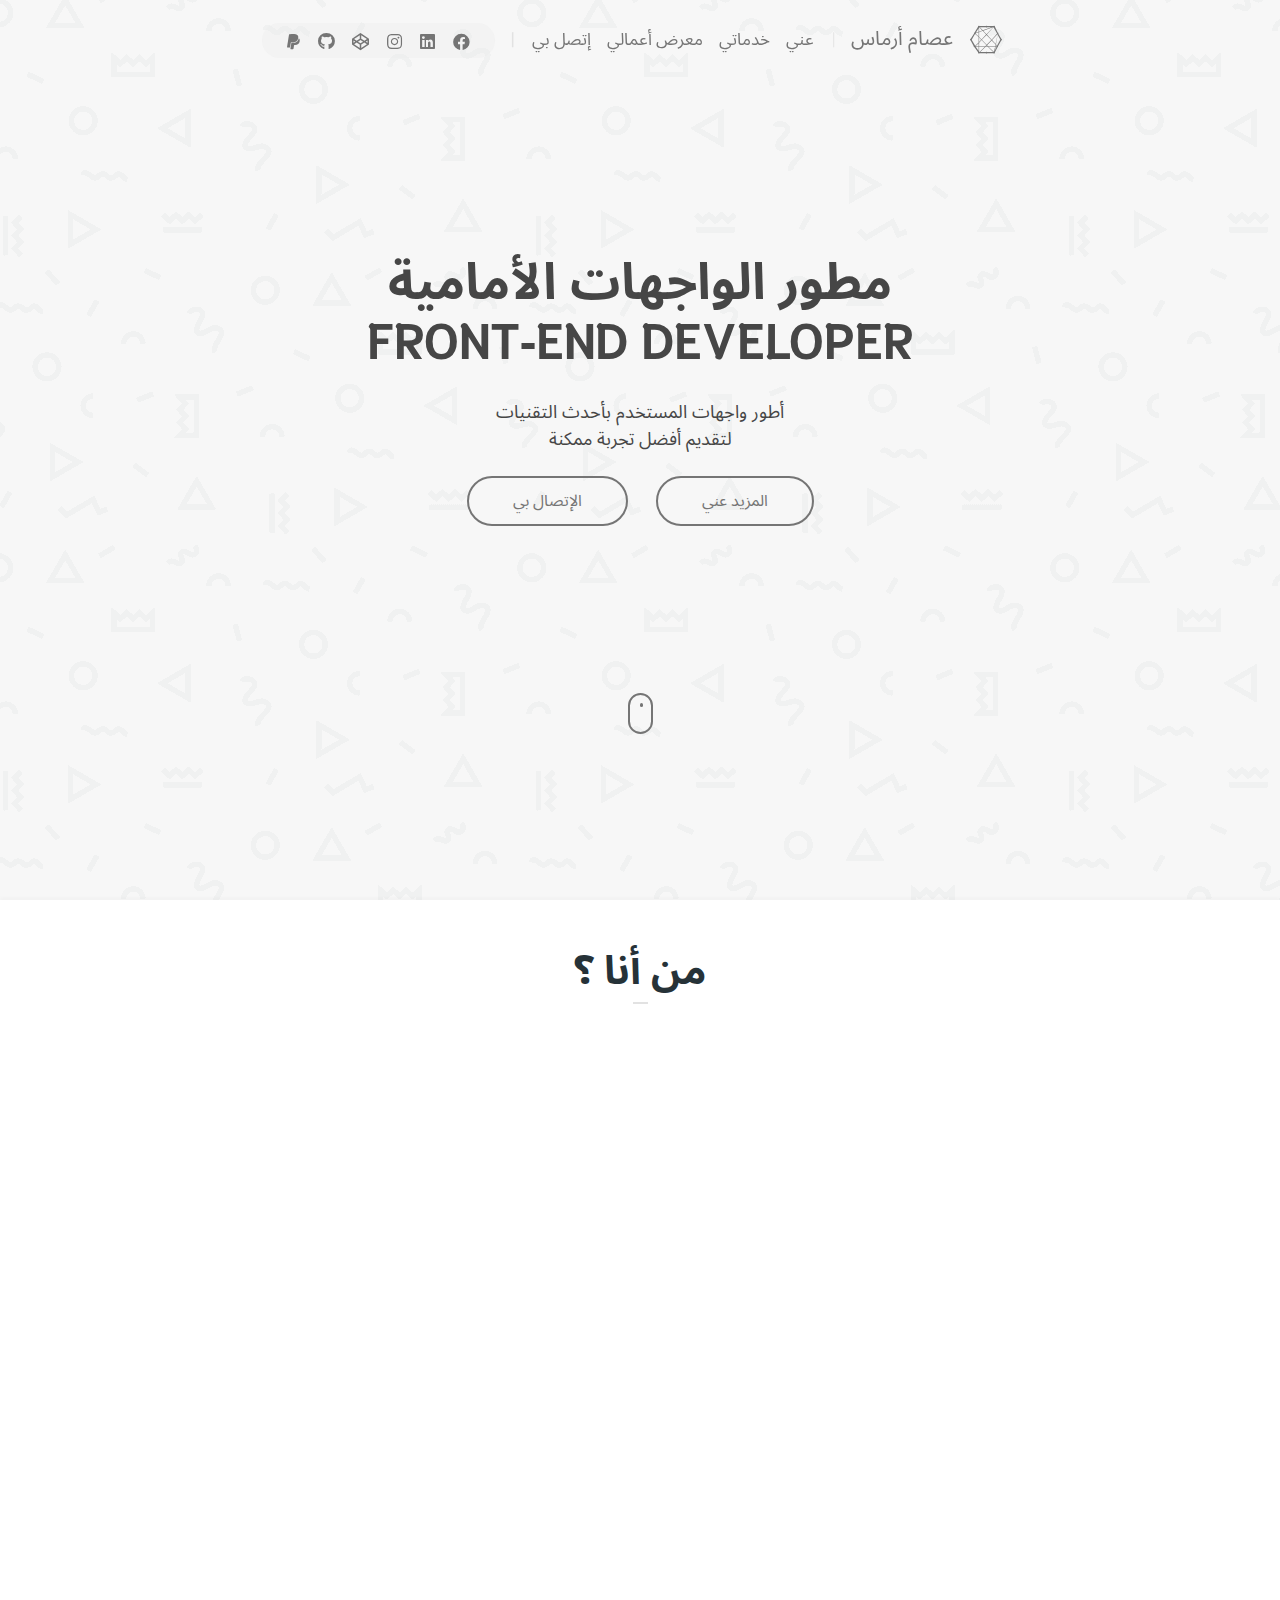
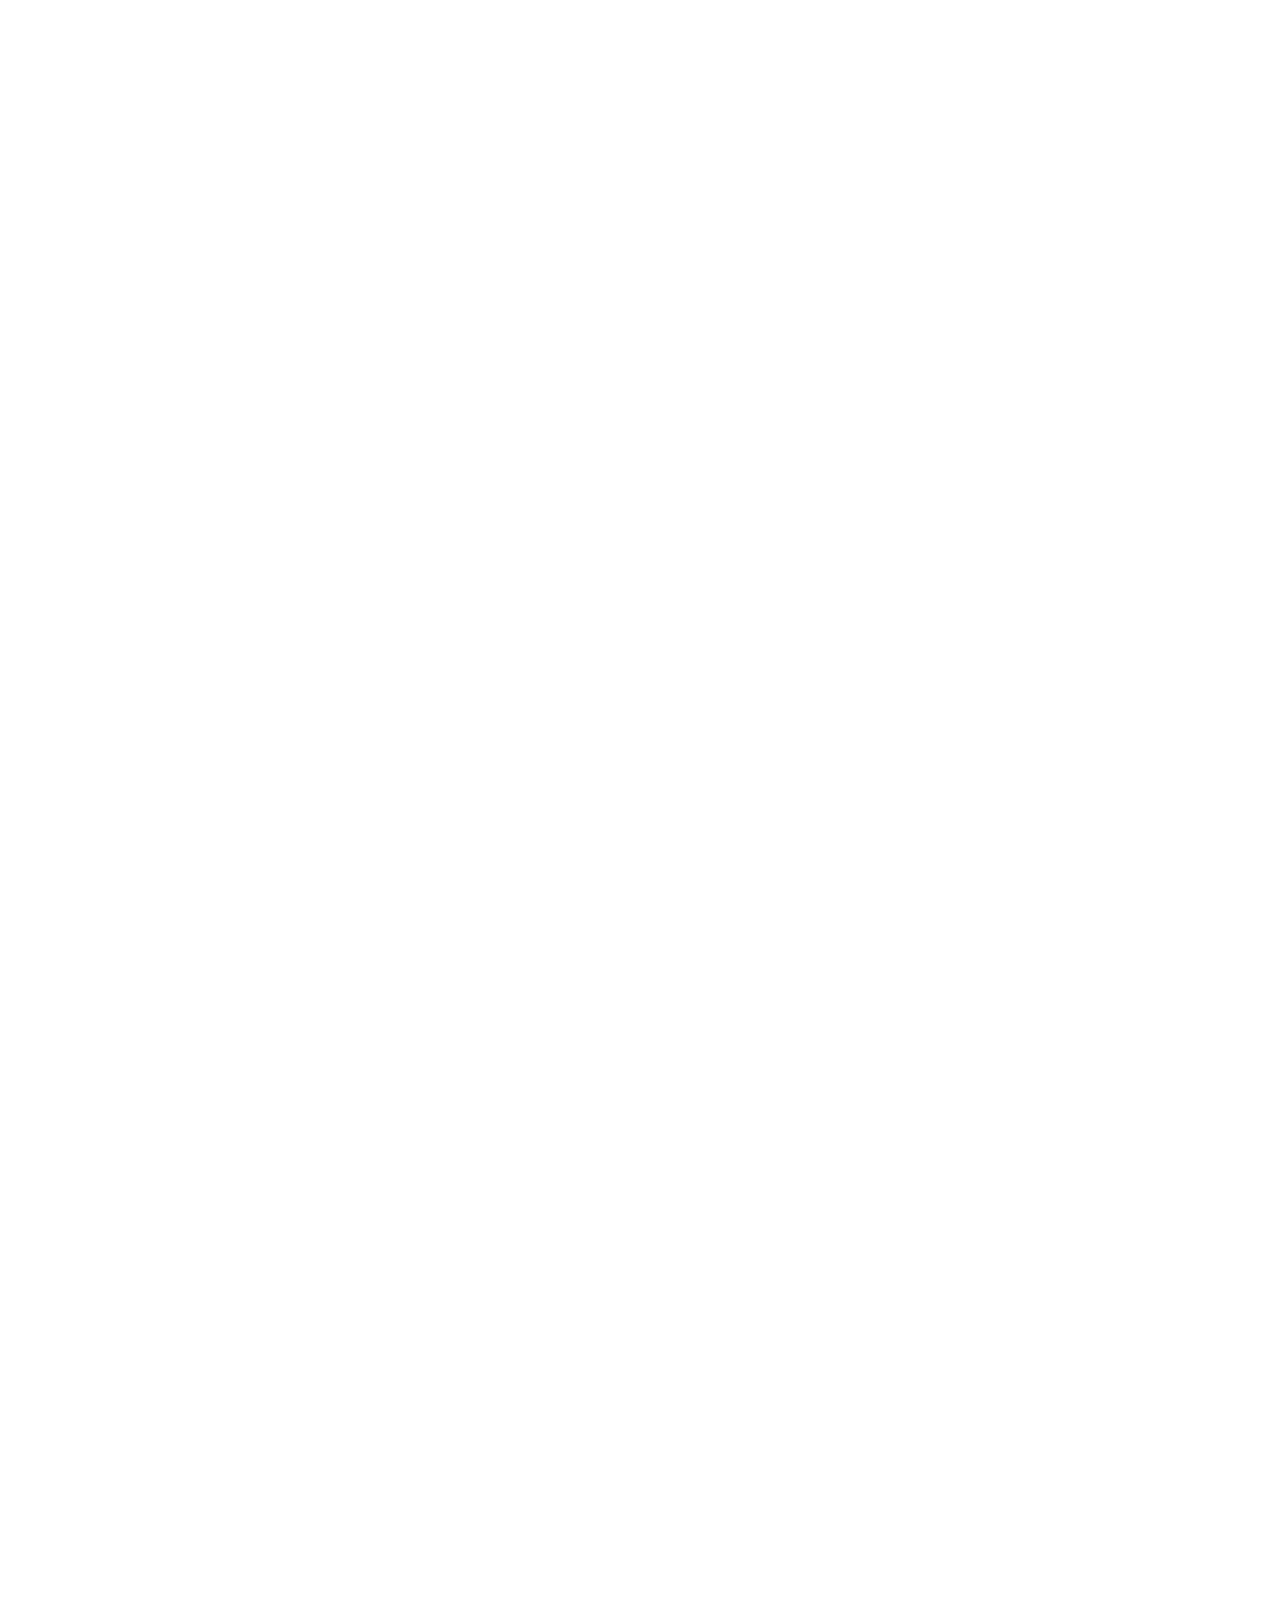
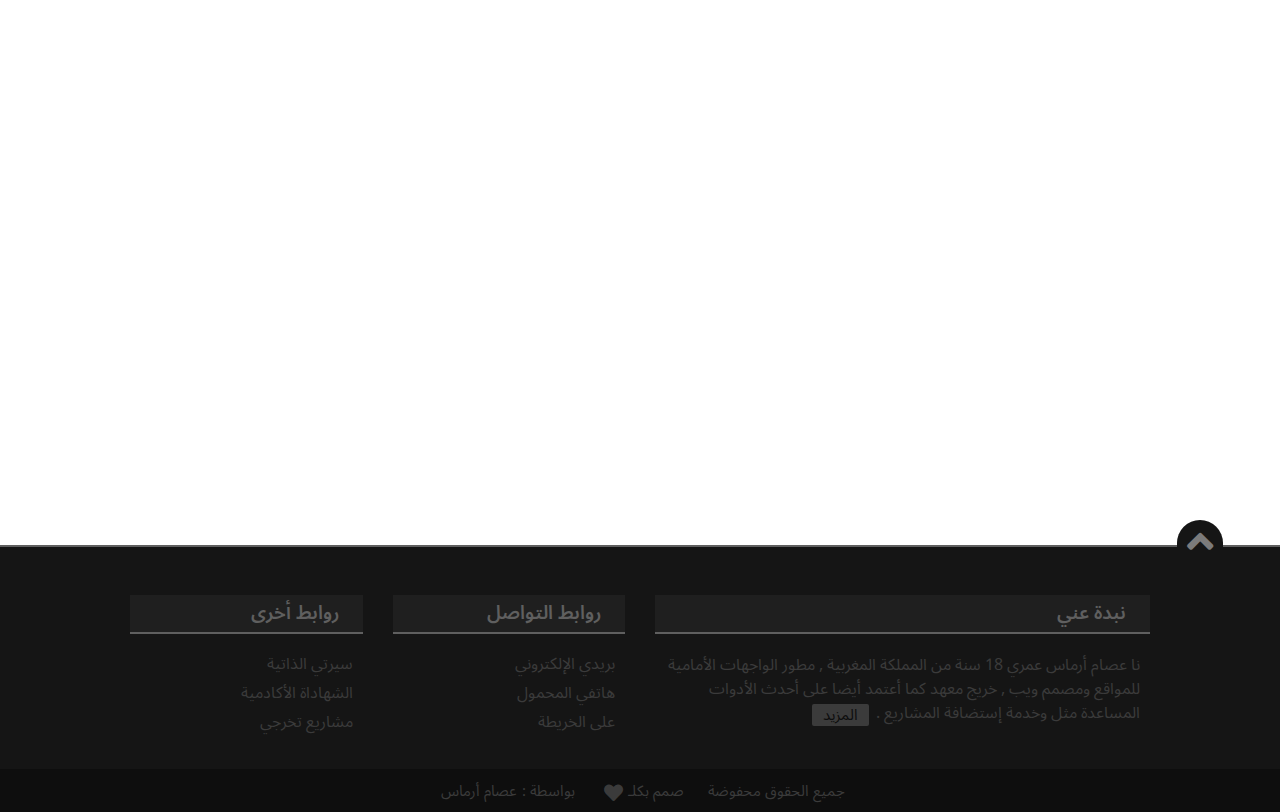
==== commit ab548dcc: "fix a mastake" ====
--- a/index.html
+++ b/index.html
@@ -3,7 +3,7 @@
 	<head>
 		    <!-- title -->
 		    <title>ISSAM ARMAS - Front-End Developer</title>
-				<link rel="icon" type="image/png" sizes="200x200" href="images/icon.png">
+				<link rel="icon" type="image/png" sizes="200x200" href="images/ui.png">
 				<!-- meta tage -->
 		    <meta charset="utf-8">
         <meta name="viewport" content="width=device-width, initial-scale=1, shrink-to-fit=no">
@@ -30,7 +30,7 @@
     <!-- start header -->
             <header>
 							<!-- top bar -->
-							<nav class="navbar navbar-light bg-light nnn ">
+							<nav class="navbar navbar-light bg-light nnn hide-mobile">
 								<!-- logo & title -->
 										 <a class="navbar-brand n" href="#top"><i class="fab fa-connectdevelop n"></i><span class="logo n">عصام أرماس </span></a><span class="dash dash-n"> |</span>
                 <!-- main menu -->
@@ -51,6 +51,29 @@
 												<li><a href="#"><i class="fab fa-paypal s n"></i></a></li>
 										 </ul>
 							 </nav>
+
+							 <!--- mobile menu --->
+
+							 <nav class="navbar navbar-light bg-light nnn mobile-menu" >
+
+										<a class="navbar-brand n" href="#top"><i class="fab fa-connectdevelop n"></i>
+										<span class="logo n">عصام أرماس </span></a>
+										<i class="fas fa-bars menu-icon nn"><a href="#"></a></i>
+
+							 </nav>
+							 <!-- menu items -->
+							 <div class="mobile-menu-contant">
+									<a href="#"><i class="fas fa-times menu-icon nn"></i></a>
+										<ul>
+											<li><a class="n" href='#about-link'>عني</a></li>
+											<li><a class="n" href='#services-link'>خدماتي</a></li>
+											<li><a class="n" href='#gallory-link'>معرض أعمالي</a></li>
+											<li><a class="n" href='#contact-link'>إتصل بي</a></li>
+										</ul>
+							 </div>
+
+							 <!--mobile menu ends-->
+
 							 <!-- End the top bar -->
 					      <div class="cover">
 									<!-- start cover contant -->
@@ -183,10 +206,10 @@
 						</div>
 						<!-- Start gallory section -->
 
-						<section id="gallory "">
+						<section id="gallory">
 							<!------------------------>
 							<div class="width-section">
-									<div class="row wow fadeInUp" data-wow-duration=".9s" data-wow-delay="0s"">
+									<div class="row wow fadeInUp" data-wow-duration=".9s" data-wow-delay="0s">
 										<!--------->
 											<div class="item col-lg-3 col-md-6">
 												<div class="contant-item  shadow-sm">
@@ -300,7 +323,7 @@
 							<div class="width-footer">
 								<div class="row">
 									<div class="col-lg-6 ">
-										<h3>نبدة عن شخصيتي</h3>
+										<h3>نبدة عني</h3>
 										<p class="about-me">نا عصام أرماس عمري 18 سنة من المملكة المغربية , مطور الواجهات الأمامية للمواقع ومصمم ويب , خريج معهد  كما أعتمد أيضا على أحدث الأدوات المساعدة مثل  وخدمة إستضافة المشاريع  .
 											<a href="#">المزيد</a>
 										</p>
--- a/css/app.css
+++ b/css/app.css
@@ -938,5 +938,77 @@
     }
 }
 
+/*** mobile menu ****
+*********************/
+.mobile-menu{
+    display:none;
+}
+
+.mobile-menu a.navbar-brand {
+    position: relative;
+    top: 13px;
+    float: right;
+}
+
+.mobile-menu.nnn {
+    top: 10px;
+}
+/** menu items list **/
+.mobile-menu-contant{
+    display: none;
+}
+
+/*** mobile menu @media ***/
+
+@media (max-width:825px){
+    i.fas.fa-bars.menu-icon {
+        transform: none;
+        font-size: 26px;
+        position: relative;
+        top: 23px;
+        float: left;
+        left: 28px;
+    }
+    a .mobile-icon{
+        cursor: pointer;
+    }
+    .mobile-menu{
+        display:block;
+    }
+    .hide-mobile{
+        display: none;
+    }
+    .fa-bars:before {
+        content: "\f0c9";
+        color: #888888;
+    }
+
+    .mobile-menu-contant {
+        width: 100%;
+        height: 100vh;
+        position: fixed;
+        z-index: 999999;
+        text-align: center;
+        background: white;
+    }
+    .mobile-menu-contant ul {
+        display: block;
+        padding-top: 3rem;
+        width: 100%;
+        margin: 0;
+    }
+    .mobile-menu-contant i.fas.fa-times.menu-icon {
+        position: relative;
+        right: -44px;
+        float: left;
+        top: 17px;
+        font-size: 39px;
+        background: none !important;
+        transform: none;
+    }
+}
+
+
+
 
 /* finally the fucking site is done in line 675*/
